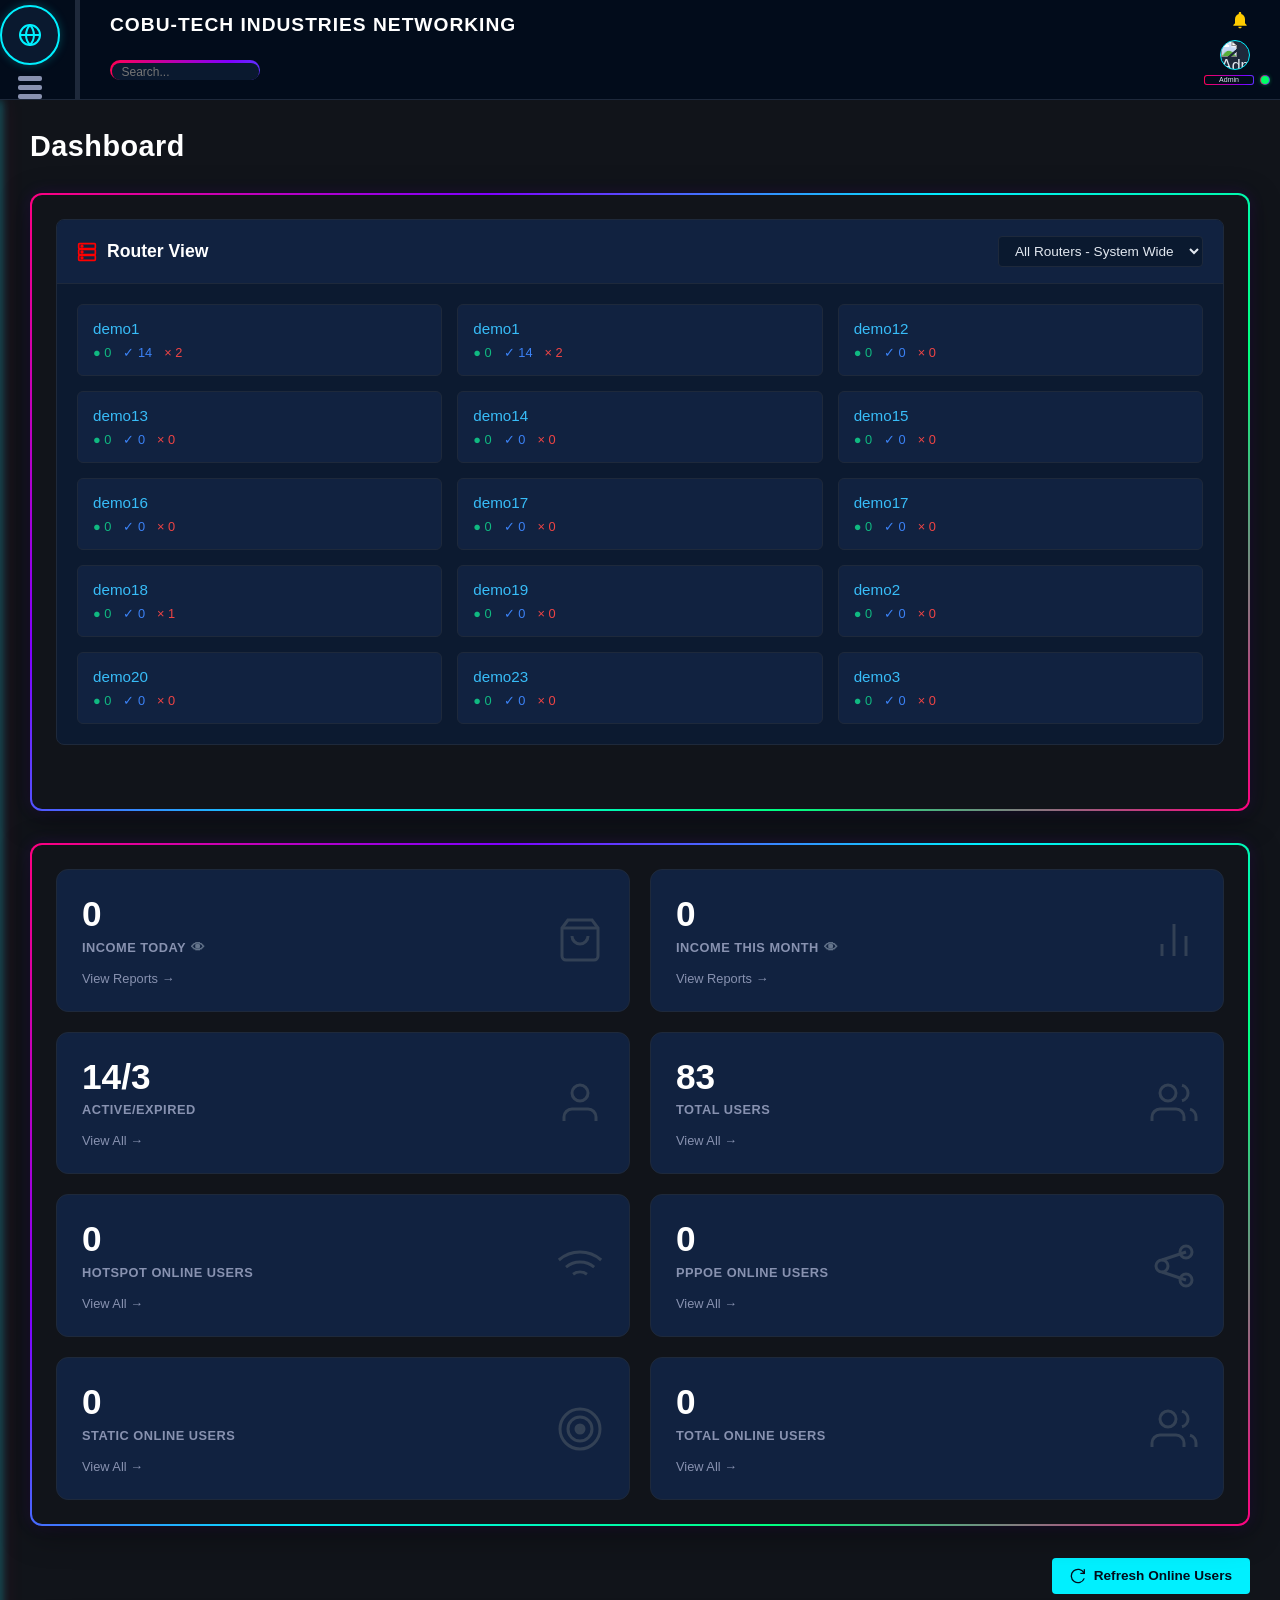
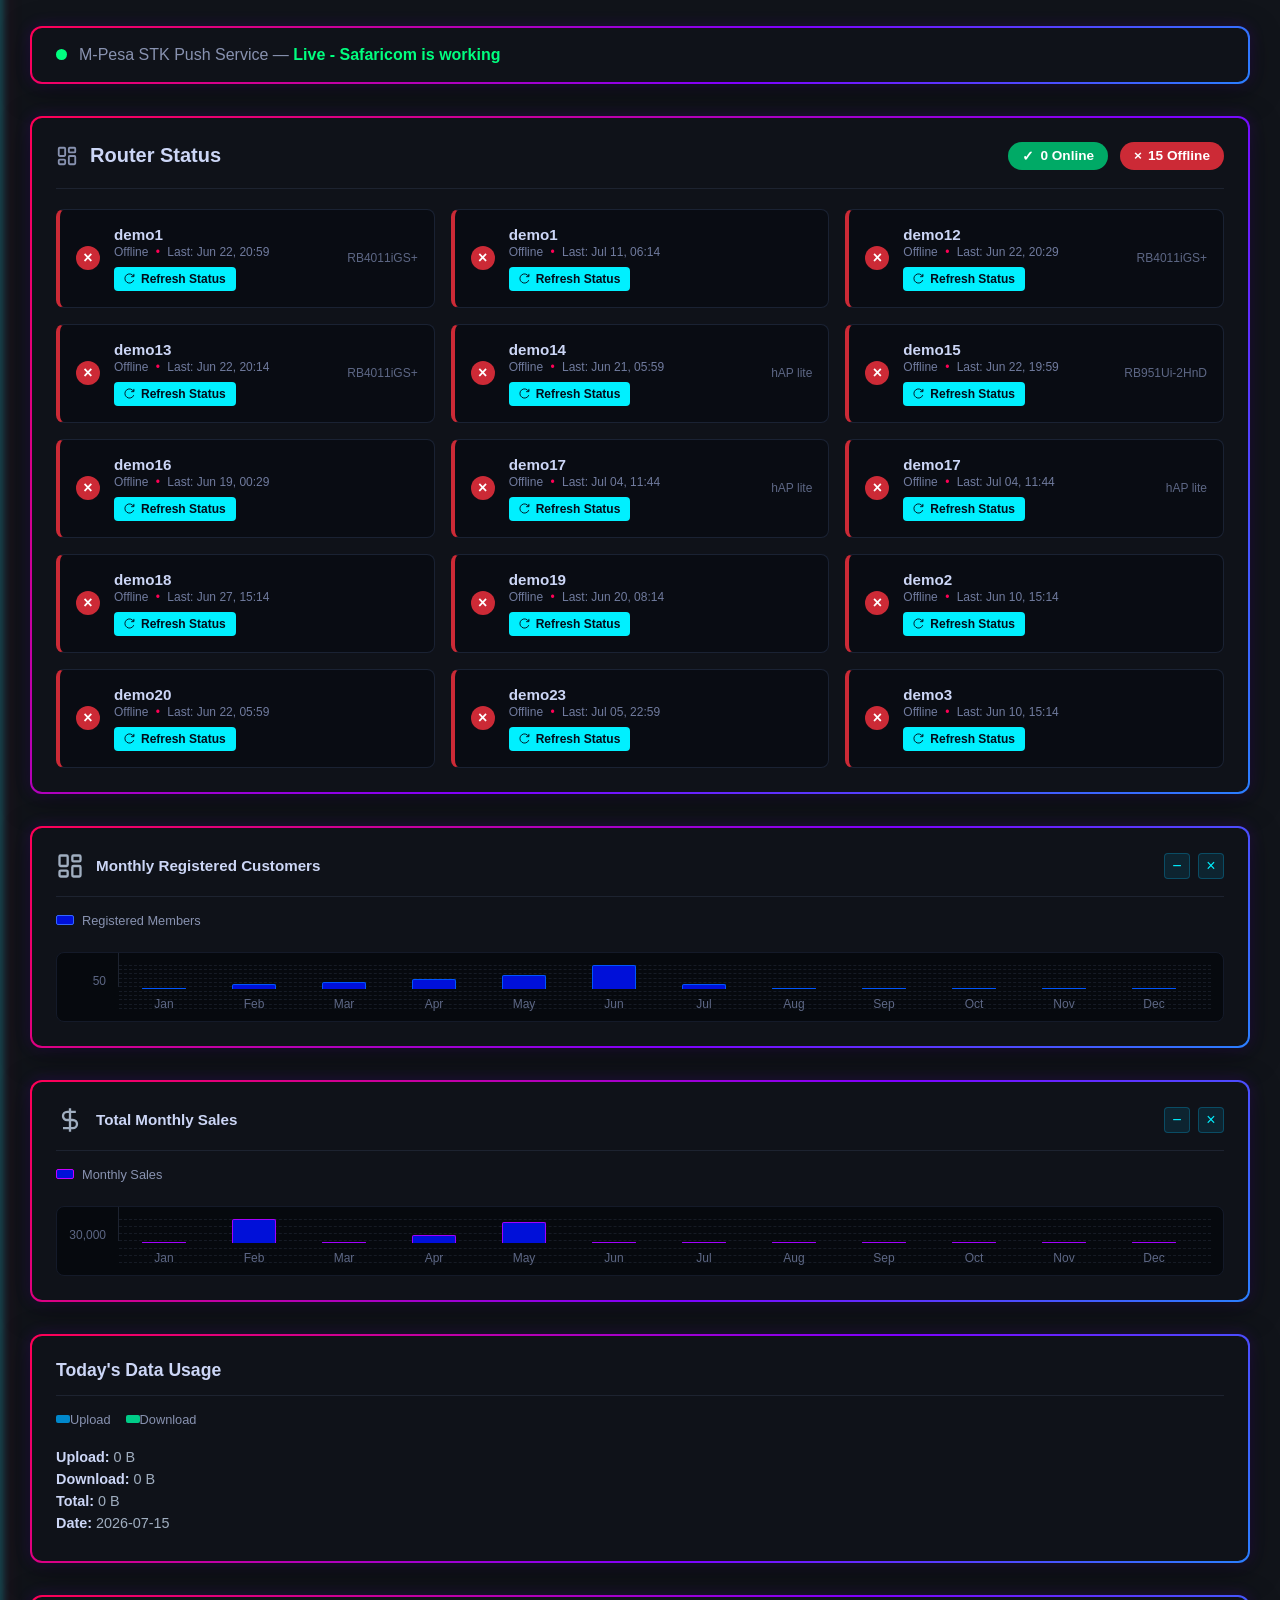
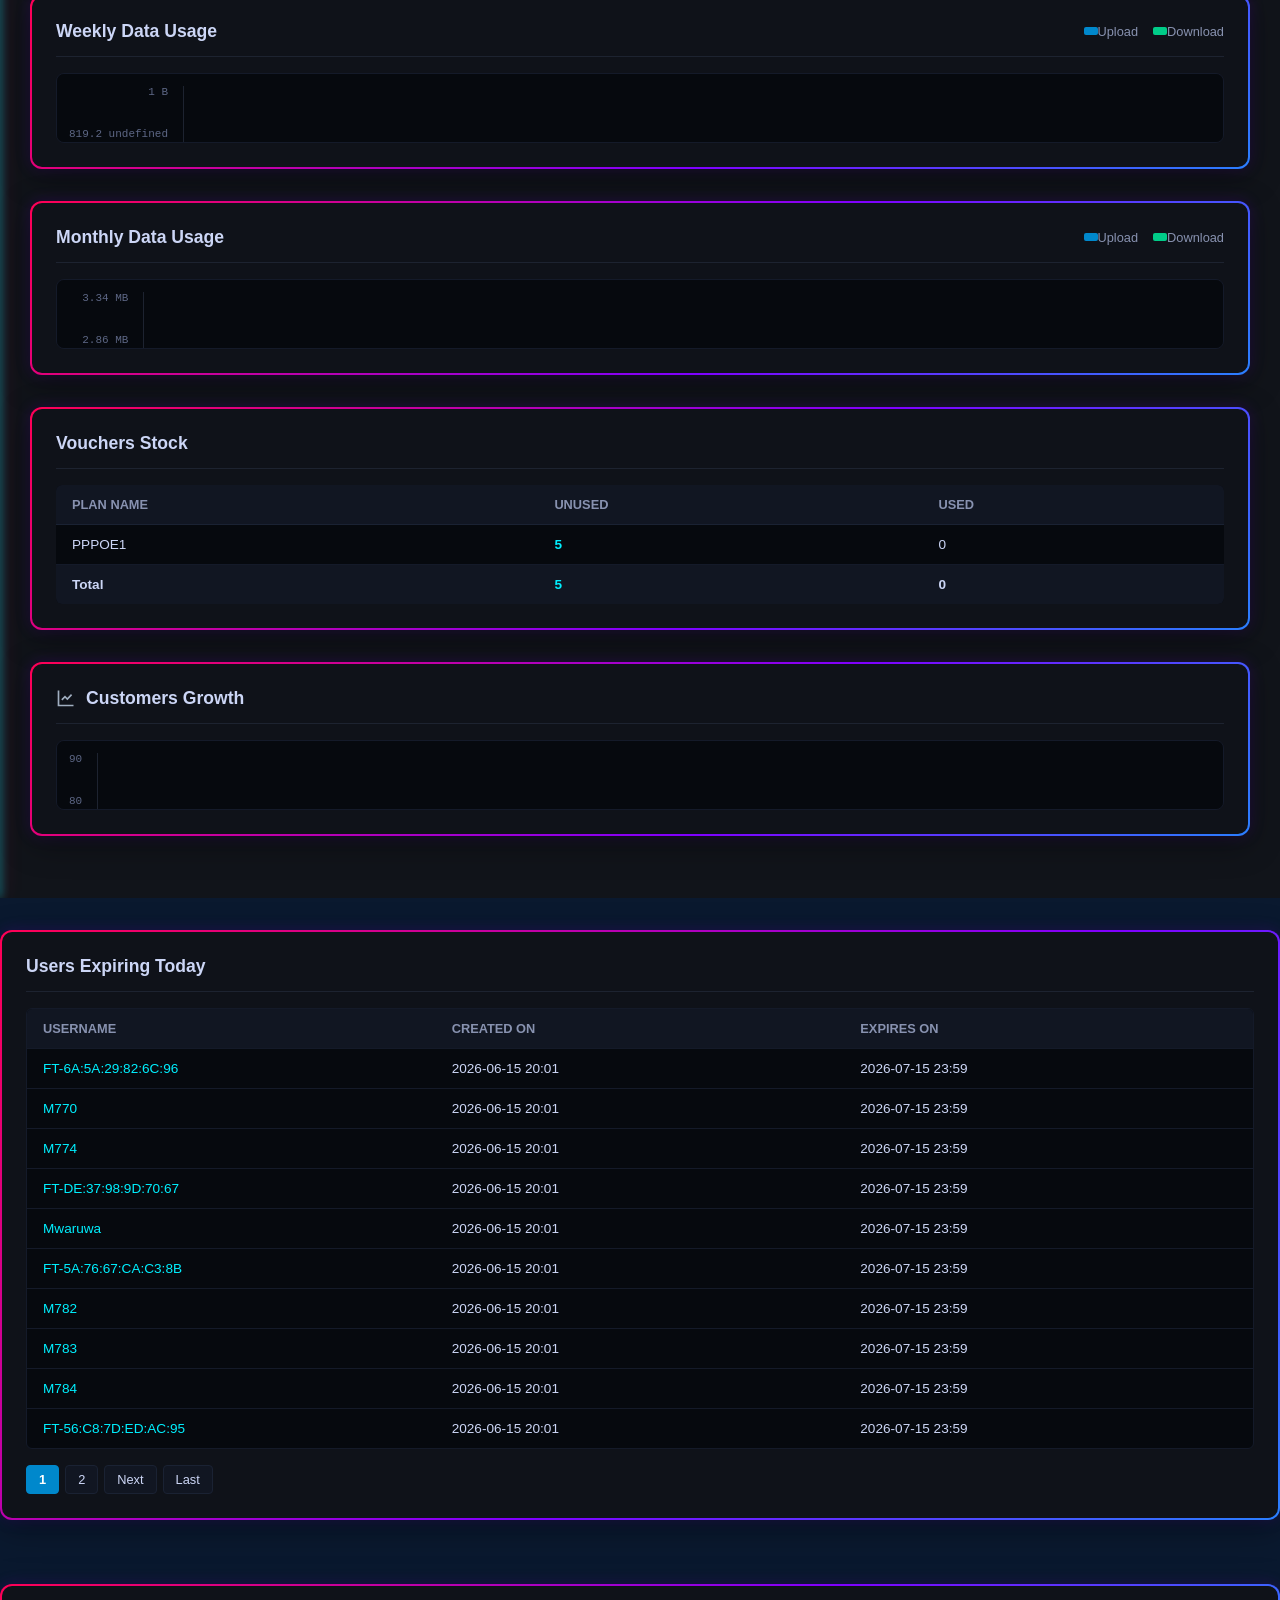
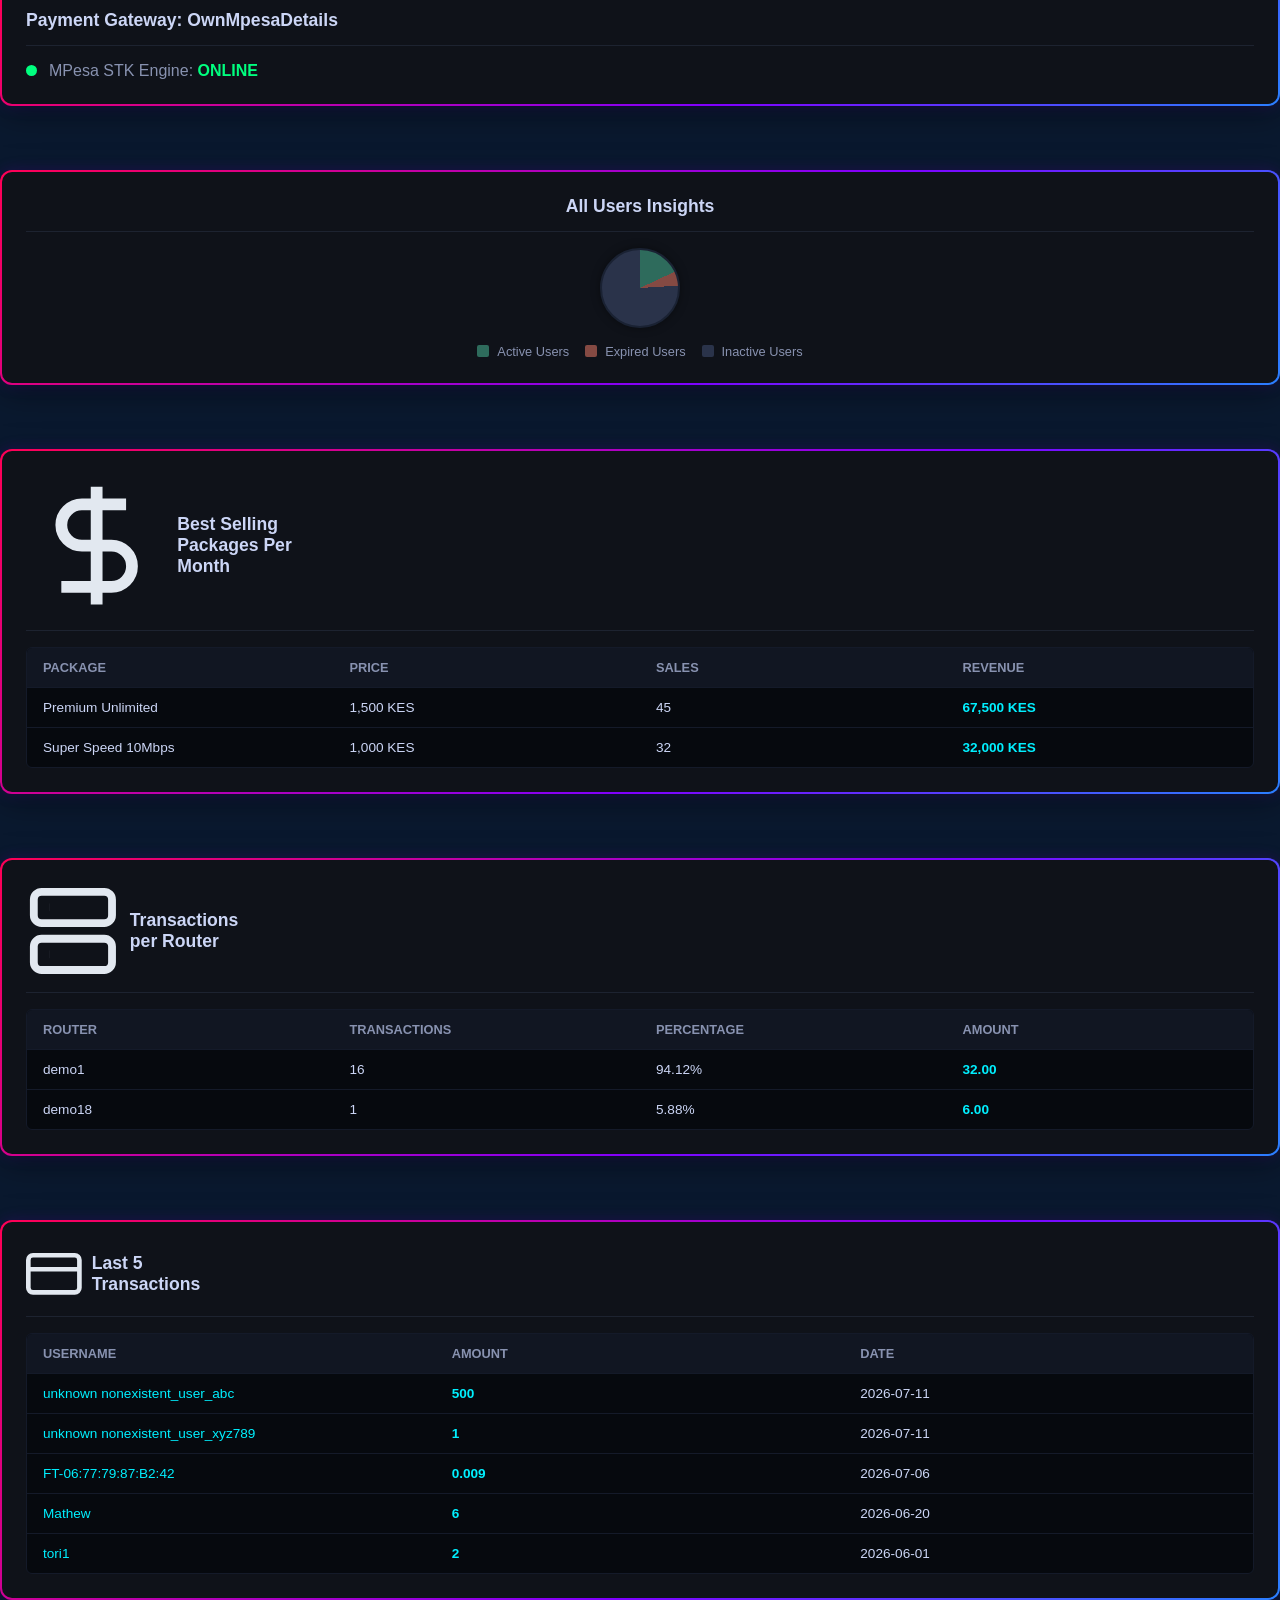
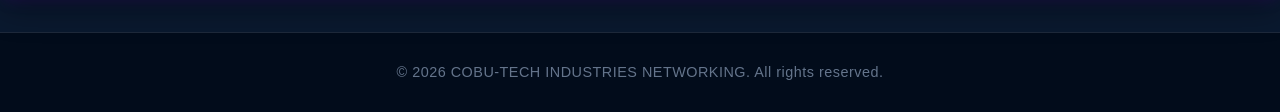
==== administration.html @ 414448fc "Add files via upload" ====
<!DOCTYPE html>
<html lang="en">
<head>
    <meta charset="UTF-8">
    <meta name="viewport" content="width=device-width, initial-scale=1.0">
    <title>Administration</title>
    <link class="style-ref" rel="stylesheet" href="administration.css">
</head>
<body>

    <!-- Header Frame Section (Fixed 100px Height Matrix) -->
    <header class="admin-header">
        <div class="header-left">
            <div class="logo-circle">
                <svg class="web-logo" xmlns="http://www.w3.org/2000/svg" viewBox="0 0 24 24" fill="none" stroke="currentColor" stroke-width="2" stroke-linecap="round" stroke-linejoin="round">
                    <circle cx="12" cy="12" r="10"></circle>
                    <line x1="2" y1="12" x2="22" y2="12"></line>
                    <path d="M12 2a15.3 15.3 0 0 1 4 10 15.3 15.3 0 0 1-4 10 15.3 15.3 0 0 1-4-10 15.3 15.3 0 0 1 4-10z"></path>
                </svg>
            </div>
            <button class="nav-toggle" id="navToggleBtn" aria-label="Toggle Navigation">
                <span class="bar"></span>
                <span class="bar"></span>
                <span class="bar"></span>
            </button>
        </div>

        <div class="vertical-divider"></div>

        <div class="header-main">
            <h1 class="brand-title">COBU-TECH INDUSTRIES NETWORKING</h1>
            <div class="search-container">
                <input type="text" class="search-input" placeholder="Search...">
            </div>
        </div>

        <div class="header-right">
            <svg class="notification-bell" xmlns="http://www.w3.org/2000/svg" viewBox="0 0 24 24" fill="currentColor">
                <path d="M12 22c1.1 0 2-.9 2-2h-4c0 1.1.89 2 2 2zm6-6v-5c0-3.07-1.63-5.64-4.5-6.32V4c0-.83-.67-1.5-1.5-1.5s-1.5.67-1.5 1.5v.68C7.64 5.36 6 7.92 6 11v5l-2 2v1h16v-1l-2-2z"/>
            </svg>
            <div class="admin-profile-circle">
                <img src="https://images.unsplash.com/photo-1535713875002-d1d0cf377fde?auto=format&fit=crop&w=80&q=80" alt="Admin Profile">
            </div>
            <div class="admin-meta-row">
                <div class="admin-name-glow"><div class="admin-name-box">Admin</div></div>
                <div class="admin-status-glow"><div class="admin-status-dot"></div></div>
            </div>
        </div>
    </header>

    <!-- Structural Body Wrapper -->
    <div class="admin-wrapper">
        <!-- Slide-out Sidebar Panel (30% Width) -->
        <aside class="sidebar-panel" id="sidebarPanel">
            <div class="sidebar-header">
                <button class="close-panel-btn" id="closePanelBtn">&lt;</button>
            </div>
            
            <!-- Sidebar Navigation Menu -->
            <div class="sidebar-nav-container">
                <!-- Menu Search Bar -->
                <div class="sidebar-search-box">
                    <svg class="sidebar-search-icon" xmlns="http://www.w3.org/2000/svg" viewBox="0 0 24 24" fill="none" stroke="currentColor" stroke-width="2" stroke-linecap="round" stroke-linejoin="round">
                        <circle cx="11" cy="11" r="8"></circle>
                        <line x1="21" y1="21" x2="16.65" y2="16.65"></line>
                    </svg>
                    <input type="text" placeholder="Search menu..." class="sidebar-search-input">
                </div>

                <!-- Navigation List -->
                <nav class="sidebar-menu">
                    <a href="#" class="menu-item">
                        <svg class="menu-icon" xmlns="http://www.w3.org/2000/svg" viewBox="0 0 24 24" fill="none" stroke="currentColor" stroke-width="2" stroke-linecap="round" stroke-linejoin="round">
                            <rect x="3" y="3" width="7" height="9"></rect>
                            <rect x="14" y="3" width="7" height="5"></rect>
                            <rect x="14" y="12" width="7" height="9"></rect>
                            <rect x="3" y="16" width="7" height="5"></rect>
                        </svg>
                        <span class="menu-text">Dashboard</span>
                    </a>

                    <a href="#" class="menu-item">
                        <svg class="menu-icon" xmlns="http://www.w3.org/2000/svg" viewBox="0 0 24 24" fill="none" stroke="currentColor" stroke-width="2" stroke-linecap="round" stroke-linejoin="round">
                            <polygon points="12 2 15.09 8.26 22 9.27 17 14.14 18.18 21.02 12 17.77 5.82 21.02 7 14.14 2 9.27 8.91 8.26 12 2"></polygon>
                        </svg>
                        <span class="menu-text">Favorites</span>
                        <span class="menu-arrow">&lt;</span>
                    </a>
                    <!-- Admins (New Section) -->
                    <a href="#" class="menu-item">
                        <svg class="menu-icon" xmlns="http://www.w3.org/2000/svg" viewBox="0 0 24 24" fill="none" stroke="currentColor" stroke-width="2" stroke-linecap="round" stroke-linejoin="round">
                            <path d="M16 21v-2a4 4 0 0 0-4-4H5a4 4 0 0 0-4 4v2"></path>
                            <circle cx="8.5" cy="7" r="4"></circle>
                            <polyline points="17 11 19 13 23 9"></polyline>
                        </svg>
                        <span class="menu-text">Admins</span>
                        <span class="menu-arrow">&lt;</span>
                    </a>

                    <!-- Customers -->
                    <a href="#" class="menu-item">
                        <svg class="menu-icon" xmlns="http://www.w3.org/2000/svg" viewBox="0 0 24 24" fill="none" stroke="currentColor" stroke-width="2" stroke-linecap="round" stroke-linejoin="round">
                            <path d="M17 21v-2a4 4 0 0 0-4-4H5a4 4 0 0 0-4 4v2"></path>
                            <circle cx="9" cy="7" r="4"></circle>
                            <path d="M23 21v-2a4 4 0 0 0-3-3.87"></path>
                            <path d="M16 3.13a4 4 0 0 1 0 7.75"></path>
                        </svg>
                        <span class="menu-text">Customers</span>
                        <span class="menu-arrow">&lt;</span>
                    </a>

                    <!-- Activation -->
                    <a href="#" class="menu-item">
                        <svg class="menu-icon" xmlns="http://www.w3.org/2000/svg" viewBox="0 0 24 24" fill="none" stroke="currentColor" stroke-width="2" stroke-linecap="round" stroke-linejoin="round">
                            <polygon points="13 2 3 14 12 14 11 22 21 10 12 10 13 2"></polygon>
                        </svg>
                        <span class="menu-text">Activation</span>
                        <span class="menu-arrow">&lt;</span>
                    </a>

                    <a href="#" class="menu-item">
                        <svg class="menu-icon" xmlns="http://www.w3.org/2000/svg" viewBox="0 0 24 24" fill="none" stroke="currentColor" stroke-width="2" stroke-linecap="round" stroke-linejoin="round">
                            <line x1="18" y1="20" x2="18" y2="10"></line>
                            <line x1="12" y1="20" x2="12" y2="4"></line>
                            <line x1="6" y1="20" x2="6" y2="14"></line>
                        </svg>
                        <span class="menu-text">Data Usage</span>
                        <span class="menu-arrow">&lt;</span>
                    </a>

                    <a href="#" class="menu-item">
                        <svg class="menu-icon" xmlns="http://www.w3.org/2000/svg" viewBox="0 0 24 24" fill="none" stroke="currentColor" stroke-width="2" stroke-linecap="round" stroke-linejoin="round">
                            <rect x="2" y="4" width="20" height="16" rx="2"></rect>
                            <line x1="6" y1="12" x2="18" y2="12"></line>
                        </svg>
                        <span class="menu-text">Hotspot Vouchers</span>
                        <span class="menu-arrow">&lt;</span>
                    </a>

                    <a href="#" class="menu-item">
                        <svg class="menu-icon" xmlns="http://www.w3.org/2000/svg" viewBox="0 0 24 24" fill="none" stroke="currentColor" stroke-width="2" stroke-linecap="round" stroke-linejoin="round">
                            <path d="M10 13a5 5 0 0 0 7.54.54l3-3a5 5 0 0 0-7.07-7.07l-1.72 1.71"></path>
                            <path d="M14 11a5 5 0 0 0-7.54-.54l-3 3a5 5 0 0 0 7.07 7.07l1.71-1.71"></path>
                        </svg>
                        <span class="menu-text">Hotspot Binding</span>
                        <span class="badge-new">New</span>
                        <span class="menu-arrow">&lt;</span>
                    </a>

                    <a href="#" class="menu-item">
                        <svg class="menu-icon" xmlns="http://www.w3.org/2000/svg" viewBox="0 0 24 24" fill="none" stroke="currentColor" stroke-width="2" stroke-linecap="round" stroke-linejoin="round">
                            <polygon points="12 2 2 7 12 12 22 7 12 2"></polygon>
                            <polyline points="2 17 12 22 22 17"></polyline>
                            <polyline points="2 12 12 17 22 12"></polyline>
                        </svg>
                        <span class="menu-text">Packages/Plans</span>
                        <span class="menu-arrow">&lt;</span>
                    </a>

                    <a href="#" class="menu-item">
                        <svg class="menu-icon" xmlns="http://www.w3.org/2000/svg" viewBox="0 0 24 24" fill="none" stroke="currentColor" stroke-width="2" stroke-linecap="round" stroke-linejoin="round">
                            <rect x="1" y="4" width="22" height="16" rx="2" ry="2"></rect>
                            <line x1="1" y1="10" x2="23" y2="10"></line>
                        </svg>
                        <span class="menu-text">Transactions</span>
                        <span class="menu-arrow">&lt;</span>
                    </a>

                    <a href="#" class="menu-item">
                        <svg class="menu-icon" xmlns="http://www.w3.org/2000/svg" viewBox="0 0 24 24" fill="none" stroke="currentColor" stroke-width="2" stroke-linecap="round" stroke-linejoin="round">
                            <path d="M21 15a2 2 0 0 1-2 2H7l-4 4V5a2 2 0 0 1 2-2h14a2 2 0 0 1 2 2z"></path>
                        </svg>
                        <span class="menu-text">Support Ticket</span>
                        <span class="menu-arrow">&lt;</span>
                    </a>

                    <a href="#" class="menu-item">
                        <svg class="menu-icon" xmlns="http://www.w3.org/2000/svg" viewBox="0 0 24 24" fill="none" stroke="currentColor" stroke-width="2" stroke-linecap="round" stroke-linejoin="round">
                            <path d="M18 8A6 6 0 0 0 6 8c0 7-3 9-3 9h18s-3-2-3-9"></path>
                            <path d="M13.73 21a2 2 0 0 1-3.46 0"></path>
                        </svg>
                        <span class="menu-text">Notifications</span>
                        <span class="menu-arrow">&lt;</span>
                    </a>

                    <a href="#" class="menu-item">
                        <svg class="menu-icon" xmlns="http://www.w3.org/2000/svg" viewBox="0 0 24 24" fill="none" stroke="currentColor" stroke-width="2" stroke-linecap="round" stroke-linejoin="round">
                            <circle cx="12" cy="12" r="10"></circle>
                            <line x1="2" y1="12" x2="22" y2="12"></line>
                            <path d="M12 2a15.3 15.3 0 0 1 4 10 15.3 15.3 0 0 1-4 10 15.3 15.3 0 0 1-4-10 15.3 15.3 0 0 1 4-10z"></path>
                        </svg>
                        <span class="menu-text">Network</span>
                        <span class="menu-arrow">&lt;</span>
                    </a>

                    <a href="#" class="menu-item">
                        <svg class="menu-icon" xmlns="http://www.w3.org/2000/svg" viewBox="0 0 24 24" fill="none" stroke="currentColor" stroke-width="2" stroke-linecap="round" stroke-linejoin="round">
                            <rect x="3" y="3" width="18" height="18" rx="2" ry="2"></rect>
                            <polyline points="9 11 12 14 22 4"></polyline>
                        </svg>
                        <span class="menu-text">Bulk Actions</span>
                        <span class="menu-arrow">&lt;</span>
                    </a>

                    <a href="#" class="menu-item">
                        <svg class="menu-icon" xmlns="http://www.w3.org/2000/svg" viewBox="0 0 24 24" fill="none" stroke="currentColor" stroke-width="2" stroke-linecap="round" stroke-linejoin="round">
                            <path d="M14 2H6a2 2 0 0 0-2 2v16a2 2 0 0 0 2 2h12a2 2 0 0 0 2-2V8z"></path>
                            <polyline points="14 2 14 8 20 8"></polyline>
                            <line x1="16" y1="13" x2="8" y2="13"></line>
                            <line x1="16" y1="17" x2="8" y2="17"></line>
                            <polyline points="10 9 9 9 8 9"></polyline>
                        </svg>
                        <span class="menu-text">Static Pages</span>
                        <span class="menu-arrow">&lt;</span>
                    </a>

                    <a href="#" class="menu-item">
                        <svg class="menu-icon" xmlns="http://www.w3.org/2000/svg" viewBox="0 0 24 24" fill="none" stroke="currentColor" stroke-width="2" stroke-linecap="round" stroke-linejoin="round">
                            <rect x="2" y="2" width="20" height="8" rx="2" ry="2"></rect>
                            <rect x="2" y="14" width="20" height="8" rx="2" ry="2"></rect>
                            <line x1="6" y1="6" x2="6.01" y2="6"></line>
                            <line x1="6" y1="18" x2="6.01" y2="18"></line>
                        </svg>
                        <span class="menu-text">TR069 ACS</span>
                        <span class="menu-arrow">&lt;</span>
                    </a>

                    <a href="#" class="menu-item">
                        <svg class="menu-icon" xmlns="http://www.w3.org/2000/svg" viewBox="0 0 24 24" fill="none" stroke="currentColor" stroke-width="2" stroke-linecap="round" stroke-linejoin="round">
                            <path d="M5 12.55a11 11 0 0 1 14.08 0"></path>
                            <path d="M1.42 9a16 16 0 0 1 21.16 0"></path>
                            <path d="M8.53 16.11a6 6 0 0 1 6.95 0"></path>
                            <circle cx="12" cy="20" r="1"></circle>
                        </svg>
                        <span class="menu-text">Access Points</span>
                        <span class="menu-arrow">&lt;</span>
                    </a>

                    <a href="#" class="menu-item">
                        <svg class="menu-icon" xmlns="http://www.w3.org/2000/svg" viewBox="0 0 24 24" fill="none" stroke="currentColor" stroke-width="2" stroke-linecap="round" stroke-linejoin="round">
                            <rect x="2" y="5" width="20" height="14" rx="2" ry="2"></rect>
                            <line x1="2" y1="10" x2="22" y2="10"></line>
                        </svg>
                        <span class="menu-text">Access PPPoE Routers</span>
                        <span class="menu-arrow">&lt;</span>
                    </a>

                    <a href="#" class="menu-item">
                        <svg class="menu-icon" xmlns="http://www.w3.org/2000/svg" viewBox="0 0 24 24" fill="none" stroke="currentColor" stroke-width="2" stroke-linecap="round" stroke-linejoin="round">
                            <circle cx="12" cy="12" r="2"></circle>
                            <path d="M16.24 7.76a6 6 0 0 1 0 8.49m-8.48-.01a6 6 0 0 1 0-8.49m11.31-2.82a10 10 0 0 1 0 14.14m-14.14 0a10 10 0 0 1 0-14.14"></path>
                        </svg>
                        <span class="menu-text">Access Hotspot APs</span>
                        <span class="menu-arrow">&lt;</span>
                    </a>

                    <a href="#" class="menu-item">
                        <svg class="menu-icon" xmlns="http://www.w3.org/2000/svg" viewBox="0 0 24 24" fill="none" stroke="currentColor" stroke-width="2" stroke-linecap="round" stroke-linejoin="round">
                            <circle cx="12" cy="12" r="3"></circle>
                            <path d="M19.4 15a1.65 1.65 0 0 0 .33 1.82l.06.06a2 2 0 1 1-2.83 2.83l-.06-.06a1.65 1.65 0 0 0-1.82-.33 1.65 1.65 0 0 0-1 1.51V21a2 2 0 0 1-4 0v-.09A1.65 1.65 0 0 0 9 19.4a1.65 1.65 0 0 0-1.82.33l-.06.06a2 2 0 1 1-2.83-2.83l.06-.06a1.65 1.65 0 0 0 .33-1.82 1.65 1.65 0 0 0-1.51-1H3a2 2 0 0 1 0-4h.09A1.65 1.65 0 0 0 4.6 9a1.65 1.65 0 0 0-.33-1.82l-.06-.06a2 2 0 1 1 2.83-2.83l.06.06a1.65 1.65 0 0 0 1.82.33H9a1.65 1.65 0 0 0 1-1.51V3a2 2 0 0 1 4 0v.09a1.65 1.65 0 0 0 1 1.51 1.65 1.65 0 0 0 1.82-.33l.06-.06a2 2 0 1 1 2.83 2.83l-.06.06a1.65 1.65 0 0 0-.33 1.82V9a1.65 1.65 0 0 0 1.51 1H21a2 2 0 0 1 0 4h-.09a1.65 1.65 0 0 0-1.51 1z"></path>
                        </svg>
                        <span class="menu-text">Settings</span>
                        <span class="menu-arrow">&lt;</span>
                    </a>

                    <a href="#" class="menu-item">
                        <svg class="menu-icon" xmlns="http://www.w3.org/2000/svg" viewBox="0 0 24 24" fill="none" stroke="currentColor" stroke-width="2" stroke-linecap="round" stroke-linejoin="round">
                            <line x1="4" y1="21" x2="4" y2="14"></line>
                            <line x1="4" y1="10" x2="4" y2="3"></line>
                            <line x1="12" y1="21" x2="12" y2="12"></line>
                            <line x1="12" y1="8" x2="12" y2="3"></line>
                            <line x1="20" y1="21" x2="20" y2="16"></line>
                            <line x1="20" y1="12" x2="20" y2="3"></line>
                            <line x1="1" y1="14" x2="7" y2="14"></line>
                            <line x1="9" y1="8" x2="15" y2="8"></line>
                            <line x1="17" y1="16" x2="23" y2="16"></line>
                        </svg>
                        <span class="menu-text">PPPoE Settings</span>
                        <span class="menu-arrow">&lt;</span>
                    </a>

                    <a href="#" class="menu-item">
                        <svg class="menu-icon" xmlns="http://www.w3.org/2000/svg" viewBox="0 0 24 24" fill="none" stroke="currentColor" stroke-width="2" stroke-linecap="round" stroke-linejoin="round">
                            <path d="M12.22 2h-.44a2 2 0 0 0-2 2v.18a2 2 0 0 1-1 1.73l-.43.25a2 2 0 0 1-2 0l-.15-.08a2 2 0 0 0-2.73.73l-.22.38a2 2 0 0 0 .73 2.73l.15.1a2 2 0 0 1 1 1.72v.51a2 2 0 0 1-1 1.74l-.15.09a2 2 0 0 0-.73 2.73l.22.38a2 2 0 0 0 2.73.73l.15-.08a2 2 0 0 1 2 0l.43.25a2 2 0 0 1 1 1.73V20a2 2 0 0 0 2 2h.44a2 2 0 0 0 2-2v-.18a2 2 0 0 1 1-1.73l.43-.25a2 2 0 0 1 2 0l.15.08a2 2 0 0 0 2.73-.73l.22-.39a2 2 0 0 0-.73-2.73l-.15-.08a2 2 0 0 1-1-1.74v-.5a2 2 0 0 1 1-1.74l.15-.1a2 2 0 0 0 .73-2.73l-.22-.38a2 2 0 0 0-2.73-.73l-.15.08a2 2 0 0 1-2 0l-.43-.25a2 2 0 1 1-1-1.73V4a2 2 0 0 0-2-2z"></path>
                            <circle cx="12" cy="12" r="3"></circle>
                        </svg>
                        <span class="menu-text">Hotspot Settings</span>
                        <span class="menu-arrow">&lt;</span>
                    </a>

                    <a href="#" class="menu-item">
                        <svg class="menu-icon" xmlns="http://www.w3.org/2000/svg" viewBox="0 0 24 24" fill="none" stroke="currentColor" stroke-width="2" stroke-linecap="round" stroke-linejoin="round">
                            <path d="M12 20h9"></path>
                            <path d="M16.5 3.5a2.121 2.121 0 0 1 3 3L7 19l-4 1 1-4L16.5 3.5z"></path>
                        </svg>
                        <span class="menu-text">Page Builder</span>
                        <span class="menu-arrow">&lt;</span>
                    </a>

                    <a href="#" class="menu-item">
                        <svg class="menu-icon" xmlns="http://www.w3.org/2000/svg" viewBox="0 0 24 24" fill="none" stroke="currentColor" stroke-width="2" stroke-linecap="round" stroke-linejoin="round">
                            <circle cx="12" cy="12" r="8"></circle>
                            <path d="M12 2v20"></path>
                            <path d="M17 5H9.5a3.5 3.5 0 0 0 0 7h5a3.5 3.5 0 0 1 0 7H6"></path>
                        </svg>
                        <span class="menu-text">Loyalty Points</span>
                        <span class="menu-arrow">&lt;</span>
                    </a>

                    <a href="#" class="menu-item">
                        <svg class="menu-icon" xmlns="http://www.w3.org/2000/svg" viewBox="0 0 24 24" fill="none" stroke="currentColor" stroke-width="2" stroke-linecap="round" stroke-linejoin="round">
                            <polygon points="12 2 2 7 12 12 22 7 12 2"></polygon>
                            <polyline points="2 17 12 22 22 17"></polyline>
                            <polyline points="2 12 12 17 22 12"></polyline>
                        </svg>
                        <span class="menu-text">Extras</span>
                        <span class="menu-arrow">&lt;</span>
                    </a>

                    <a href="#" class="menu-item">
                        <svg class="menu-icon" xmlns="http://www.w3.org/2000/svg" viewBox="0 0 24 24" fill="none" stroke="currentColor" stroke-width="2" stroke-linecap="round" stroke-linejoin="round">
                            <rect x="2" y="3" width="20" height="14" rx="2" ry="2"></rect>
                            <line x1="2" y1="20" x2="22" y2="20"></line>
                            <line x1="12" y1="17" x2="12" y2="20"></line>
                        </svg>
                        <span class="menu-text">Inventory & Expenses</span>
                        <span class="menu-arrow">&lt;</span>
                    </a>

                    <a href="#" class="menu-item">
                        <svg class="menu-icon" xmlns="http://www.w3.org/2000/svg" viewBox="0 0 24 24" fill="none" stroke="currentColor" stroke-width="2" stroke-linecap="round" stroke-linejoin="round">
                            <path d="M12 22v-5"></path>
                            <path d="M17 12v5"></path>
                            <path d="M7 12v5"></path>
                            <path d="M2 17v5"></path>
                            <path d="M22 17v5"></path>
                            <path d="M12 2a10 10 0 0 1 10 10c0 5.52-4.48 10-10 10S2 17.52 2 12 6.48 2 12 2z"></path>
                        </svg>
                        <span class="menu-text">Uisp</span>
                        <span class="menu-arrow">&lt;</span>
                    </a>

                    <a href="#" class="menu-item">
                        <svg class="menu-icon" xmlns="http://www.w3.org/2000/svg" viewBox="0 0 24 24" fill="none" stroke="currentColor" stroke-width="2" stroke-linecap="round" stroke-linejoin="round">
                            <path d="M14 2H6a2 2 0 0 0-2 2v16a2 2 0 0 0 2 2h12a2 2 0 0 0 2-2V8z"></path>
                            <polyline points="14 2 14 8 20 8"></polyline>
                            <line x1="16" y1="13" x2="8" y2="13"></line>
                            <line x1="16" y1="17" x2="8" y2="17"></line>
                            <polyline points="10 9 9 9 8 9"></polyline>
                        </svg>
                        <span class="menu-text">Logs</span>
                        <span class="menu-arrow">&lt;</span>
                    </a>

                    <a href="#" class="menu-item">
                        <svg class="menu-icon" xmlns="http://www.w3.org/2000/svg" viewBox="0 0 24 24" fill="none" stroke="currentColor" stroke-width="2" stroke-linecap="round" stroke-linejoin="round">
                            <path d="M23 18a2 2 0 0 1-2 2H3a2 2 0 0 1-2-2V6a2 2 0 0 1 2-2h18a2 2 0 0 1 2 2v12zm-3-9l-8 5-8-5"></path>
                        </svg>
                        <span class="menu-text">Escalate</span>
                    </a>

                    <a href="#" class="menu-item">
                        <svg class="menu-icon" xmlns="http://www.w3.org/2000/svg" viewBox="0 0 24 24" fill="none" stroke="currentColor" stroke-width="2" stroke-linecap="round" stroke-linejoin="round">
                            <path d="M21 11.5a8.38 8.38 0 0 1-.9 3.8 8.5 8.5 0 0 1-7.6 4.7 8.38 8.38 0 0 1-3.8-.9L3 21l1.9-5.7a8.38 8.38 0 0 1-.9-3.8 8.5 8.5 0 0 1 4.7-7.6 8.38 8.38 0 0 1 3.8-.9h.5a8.48 8.48 0 0 1 8 8v.5z"></path>
                        </svg>
                        <span class="menu-text">Social Spot/Support</span>
                    </a>

                    <a href="#" class="menu-item">
                        <svg class="menu-icon" xmlns="http://www.w3.org/2000/svg" viewBox="0 0 24 24" fill="none" stroke="currentColor" stroke-width="2" stroke-linecap="round" stroke-linejoin="round">
                            <path d="M14.7 6.3a1 1 0 0 0 0 1.4l1.6 1.6a1 1 0 0 0 1.4 0l3.77-3.77a6 6 0 0 1-7.94 7.94l-6.91 6.91a2.12 2.12 0 0 1-3-3l6.91-6.91a6 6 0 0 1 7.94-7.94l-3.76 3.76z"></path>
                        </svg>
                        <span class="menu-text">Fix Hotspot</span>
                        <span class="menu-arrow">&lt;</span>
                    </a>

                    <a href="#" class="menu-item">
                        <svg class="menu-icon" xmlns="http://www.w3.org/2000/svg" viewBox="0 0 24 24" fill="none" stroke="currentColor" stroke-width="2" stroke-linecap="round" stroke-linejoin="round">
                            <path d="M12 22s8-4 8-10V5l-8-3-8 3v7c0 6 8 10 8 10z"></path>
                        </svg>
                        <span class="menu-text">Fix PPPoE</span>
                        <span class="menu-arrow">&lt;</span>
                    </a>

                    <a href="#" class="menu-item">
                        <svg class="menu-icon" xmlns="http://www.w3.org/2000/svg" viewBox="0 0 24 24" fill="none" stroke="currentColor" stroke-width="2" stroke-linecap="round" stroke-linejoin="round">
                            <polyline points="3 6 5 6 21 6"></polyline>
                            <path d="M19 6v14a2 2 0 0 1-2 2H7a2 2 0 0 1-2-2V6m3 0V4a2 2 0 0 1 2-2h4a2 2 0 0 1 2 2v2"></path>
                            <line x1="10" y1="11" x2="10" y2="17"></line>
                            <line x1="14" y1="11" x2="14" y2="17"></line>
                        </svg>
                        <span class="menu-text">Recycle Bin</span>
                        <span class="menu-arrow">&lt;</span>
                    </a>
                </nav>
            </div>
        </aside>

        <!-- Main Content Area -->
        <main class="main-content" id="mainContent">
            <div class="dashboard-container">
                <h1 class="dashboard-title">Dashboard</h1>

                <!-- SECTION 1 ENCLOSURE: Router View -->
                <div class="rainbow-enclosure">
                    <div class="router-section">
                        <div class="router-header">
                            <div class="router-header-left">
                                <svg class="router-header-icon" viewBox="0 0 24 24" fill="none" stroke="currentColor" stroke-width="2">
                                    <rect x="2" y="2" width="20" height="6" rx="1"></rect>
                                    <rect x="2" y="9" width="20" height="6" rx="1"></rect>
                                    <rect x="2" y="16" width="20" height="6" rx="1"></rect>
                                    <circle cx="6" cy="5" r="1" fill="currentColor"></circle>
                                    <circle cx="6" cy="12" r="1" fill="currentColor"></circle>
                                    <circle cx="6" cy="19" r="1" fill="currentColor"></circle>
                                </svg>
                                <span>Router View</span>
                            </div>
                            <div class="router-header-right">
                                <select class="router-select">
                                    <option>All Routers - System Wide</option>
                                </select>
                            </div>
                        </div>
                        
                        <div class="router-grid">
                            <div class="router-card">
                                <div class="router-name">demo1</div>
                                <div class="router-stats">
                                    <span class="stat-dot-green">● 0</span>
                                    <span class="stat-check">✓ 14</span>
                                    <span class="stat-cross">× 2</span>
                                </div>
                            </div>
                            <div class="router-card">
                                <div class="router-name">demo1</div>
                                <div class="router-stats">
                                    <span class="stat-dot-green">● 0</span>
                                    <span class="stat-check">✓ 14</span>
                                    <span class="stat-cross">× 2</span>
                                </div>
                            </div>
                            <div class="router-card">
                                <div class="router-name">demo12</div>
                                <div class="router-stats">
                                    <span class="stat-dot-green">● 0</span>
                                    <span class="stat-check">✓ 0</span>
                                    <span class="stat-cross">× 0</span>
                                </div>
                            </div>
                            <div class="router-card">
                                <div class="router-name">demo13</div>
                                <div class="router-stats">
                                    <span class="stat-dot-green">● 0</span>
                                    <span class="stat-check">✓ 0</span>
                                    <span class="stat-cross">× 0</span>
                                </div>
                            </div>
                            <div class="router-card">
                                <div class="router-name">demo14</div>
                                <div class="router-stats">
                                    <span class="stat-dot-green">● 0</span>
                                    <span class="stat-check">✓ 0</span>
                                    <span class="stat-cross">× 0</span>
                                </div>
                            </div>
                            <div class="router-card">
                                <div class="router-name">demo15</div>
                                <div class="router-stats">
                                    <span class="stat-dot-green">● 0</span>
                                    <span class="stat-check">✓ 0</span>
                                    <span class="stat-cross">× 0</span>
                                </div>
                            </div>
                            <div class="router-card">
                                <div class="router-name">demo16</div>
                                <div class="router-stats">
                                    <span class="stat-dot-green">● 0</span>
                                    <span class="stat-check">✓ 0</span>
                                    <span class="stat-cross">× 0</span>
                                </div>
                            </div>
                            <div class="router-card">
                                <div class="router-name">demo17</div>
                                <div class="router-stats">
                                    <span class="stat-dot-green">● 0</span>
                                    <span class="stat-check">✓ 0</span>
                                    <span class="stat-cross">× 0</span>
                                </div>
                            </div>
                            <div class="router-card">
                                <div class="router-name">demo17</div>
                                <div class="router-stats">
                                    <span class="stat-dot-green">● 0</span>
                                    <span class="stat-check">✓ 0</span>
                                    <span class="stat-cross">× 0</span>
                                </div>
                            </div>
                            <div class="router-card">
                                <div class="router-name">demo18</div>
                                <div class="router-stats">
                                    <span class="stat-dot-green">● 0</span>
                                    <span class="stat-check">✓ 0</span>
                                    <span class="stat-cross">× 1</span>
                                </div>
                            </div>
                            <div class="router-card">
                                <div class="router-name">demo19</div>
                                <div class="router-stats">
                                    <span class="stat-dot-green">● 0</span>
                                    <span class="stat-check">✓ 0</span>
                                    <span class="stat-cross">× 0</span>
                                </div>
                            </div>
                            <div class="router-card">
                                <div class="router-name">demo2</div>
                                <div class="router-stats">
                                    <span class="stat-dot-green">● 0</span>
                                    <span class="stat-check">✓ 0</span>
                                    <span class="stat-cross">× 0</span>
                                </div>
                            </div>
                            <div class="router-card">
                                <div class="router-name">demo20</div>
                                <div class="router-stats">
                                    <span class="stat-dot-green">● 0</span>
                                    <span class="stat-check">✓ 0</span>
                                    <span class="stat-cross">× 0</span>
                                </div>
                            </div>
                            <div class="router-card">
                                <div class="router-name">demo23</div>
                                <div class="router-stats">
                                    <span class="stat-dot-green">● 0</span>
                                    <span class="stat-check">✓ 0</span>
                                    <span class="stat-cross">× 0</span>
                                </div>
                            </div>
                            <div class="router-card">
                                <div class="router-name">demo3</div>
                                <div class="router-stats">
                                    <span class="stat-dot-green">● 0</span>
                                    <span class="stat-check">✓ 0</span>
                                    <span class="stat-cross">× 0</span>
                                </div>
                            </div>
                        </div>
                    </div>
                </div>

                <!-- SECTION 2 ENCLOSURE: Stats Card Grid -->
                <div class="rainbow-enclosure">
                    <div class="stats-grid">
                        <!-- Card 1 -->
                        <div class="stat-card">
                            <div class="stat-card-left">
                                <div class="stat-value">0</div>
                                <div class="stat-title">INCOME TODAY <span class="eye-icon">👁</span></div>
                                <a href="#" class="stat-link">View Reports <span class="arrow-icon">→</span></a>
                            </div>
                            <div class="stat-card-right">
                                <svg class="stat-icon" viewBox="0 0 24 24" fill="none" stroke="currentColor" stroke-width="1.5">
                                    <path d="M6 2L3 6v14a2 2 0 0 0 2 2h14a2 2 0 0 0 2-2V6l-3-4H6z"></path>
                                    <line x1="3" y1="6" x2="21" y2="6"></line>
                                    <path d="M16 10a4 4 0 0 1-8 0"></path>
                                </svg>
                            </div>
                        </div>

                        <!-- Card 2 -->
                        <div class="stat-card">
                            <div class="stat-card-left">
                                <div class="stat-value">0</div>
                                <div class="stat-title">INCOME THIS MONTH <span class="eye-icon">👁</span></div>
                                <a href="#" class="stat-link">View Reports <span class="arrow-icon">→</span></a>
                            </div>
                            <div class="stat-card-right">
                                <svg class="stat-icon" viewBox="0 0 24 24" fill="none" stroke="currentColor" stroke-width="1.5">
                                    <line x1="18" y1="20" x2="18" y2="10"></line>
                                    <line x1="12" y1="20" x2="12" y2="4"></line>
                                    <line x1="6" y1="20" x2="6" y2="14"></line>
                                </svg>
                            </div>
                        </div>

                        <!-- Card 3 -->
                        <div class="stat-card">
                            <div class="stat-card-left">
                                <div class="stat-value">14/3</div>
                                <div class="stat-title">ACTIVE/EXPIRED</div>
                                <a href="#" class="stat-link">View All <span class="arrow-icon">→</span></a>
                            </div>
                            <div class="stat-card-right">
                                <svg class="stat-icon" viewBox="0 0 24 24" fill="none" stroke="currentColor" stroke-width="1.5">
                                    <path d="M20 21v-2a4 4 0 0 0-4-4H8a4 4 0 0 0-4 4v2"></path>
                                    <circle cx="12" cy="7" r="4"></circle>
                                </svg>
                            </div>
                        </div>

                        <!-- Card 4 -->
                        <div class="stat-card">
                            <div class="stat-card-left">
                                <div class="stat-value">83</div>
                                <div class="stat-title">TOTAL USERS</div>
                                <a href="#" class="stat-link">View All <span class="arrow-icon">→</span></a>
                            </div>
                            <div class="stat-card-right">
                                <svg class="stat-icon" viewBox="0 0 24 24" fill="none" stroke="currentColor" stroke-width="1.5">
                                    <path d="M17 21v-2a4 4 0 0 0-4-4H5a4 4 0 0 0-4 4v2"></path>
                                    <circle cx="9" cy="7" r="4"></circle>
                                    <path d="M23 21v-2a4 4 0 0 0-3-3.87"></path>
                                    <path d="M16 3.13a4 4 0 0 1 0 7.75"></path>
                                </svg>
                            </div>
                        </div>

                        <!-- Card 5 -->
                        <div class="stat-card">
                            <div class="stat-card-left">
                                <div class="stat-value">0</div>
                                <div class="stat-title">HOTSPOT ONLINE USERS</div>
                                <a href="#" class="stat-link">View All <span class="arrow-icon">→</span></a>
                            </div>
                            <div class="stat-card-right">
                                <svg class="stat-icon" viewBox="0 0 24 24" fill="none" stroke="currentColor" stroke-width="1.5">
                                    <path d="M5 12.55a11 11 0 0 1 14.08 0"></path>
                                    <path d="M1.42 9a16 16 0 0 1 21.16 0"></path>
                                    <path d="M8.53 16.11a6 6 0 0 1 6.95 0"></path>
                                    <line x1="12" y1="20" x2="12.01" y2="20" stroke-width="2"></line>
                                </svg>
                            </div>
                        </div>

                        <!-- Card 6 -->
                        <div class="stat-card">
                            <div class="stat-card-left">
                                <div class="stat-value">0</div>
                                <div class="stat-title">PPPOE ONLINE USERS</div>
                                <a href="#" class="stat-link">View All <span class="arrow-icon">→</span></a>
                            </div>
                            <div class="stat-card-right">
                                <svg class="stat-icon" viewBox="0 0 24 24" fill="none" stroke="currentColor" stroke-width="1.5">
                                    <circle cx="18" cy="5" r="3"></circle>
                                    <circle cx="6" cy="12" r="3"></circle>
                                    <circle cx="18" cy="19" r="3"></circle>
                                    <path d="M6 15l12 4"></path>
                                    <path d="M6 9l12-4"></path>
                                </svg>
                            </div>
                        </div>

                        <!-- Card 7 -->
                        <div class="stat-card">
                            <div class="stat-card-left">
                                <div class="stat-value">0</div>
                                <div class="stat-title">STATIC ONLINE USERS</div>
                                <a href="#" class="stat-link">View All <span class="arrow-icon">→</span></a>
                            </div>
                            <div class="stat-card-right">
                                <svg class="stat-icon" viewBox="0 0 24 24" fill="none" stroke="currentColor" stroke-width="1.5">
                                    <circle cx="12" cy="12" r="10"></circle>
                                    <circle cx="12" cy="12" r="6"></circle>
                                    <circle cx="12" cy="12" r="2" fill="currentColor"></circle>
                                </svg>
                            </div>
                        </div>

                        <!-- Card 8 -->
                        <div class="stat-card">
                            <div class="stat-card-left">
                                <div class="stat-value">0</div>
                                <div class="stat-title">TOTAL ONLINE USERS</div>
                                <a href="#" class="stat-link">View All <span class="arrow-icon">→</span></a>
                            </div>
                            <div class="stat-card-right">
                                <svg class="stat-icon" viewBox="0 0 24 24" fill="none" stroke="currentColor" stroke-width="1.5">
                                    <path d="M17 21v-2a4 4 0 0 0-4-4H5a4 4 0 0 0-4 4v2"></path>
                                    <circle cx="9" cy="7" r="4"></circle>
                                    <path d="M23 21v-2a4 4 0 0 0-3-3.87"></path>
                                    <path d="M16 3.13a4 4 0 0 1 0 7.75"></path>
                                </svg>
                            </div>
                        </div>
                    </div>
                </div>
<!-- Refresh Action Footer -->
                <div class="refresh-container">
                    <button class="refresh-btn">
                        <svg class="refresh-icon" viewBox="0 0 24 24" fill="none" stroke="currentColor" stroke-width="2">
                            <path d="M21.5 2v6h-6M21.34 15.57a10 10 0 1 1-.57-8.38l.73-2.19"></path>
                        </svg>
                        Refresh Online Users
                    </button>
                </div>

                <!-- ================= NEW LIVE SECTIONS START ================= -->

                <!-- 1. M-PESA STK PUSH SERVICE (Live Status Bar) -->
                <div class="live-rainbow-enclosure mpesa-status-bar">
                    <div class="mpesa-status-content">
                        <span class="stk-live-dot"></span>
                        <span class="mpesa-text">M-Pesa STK Push Service — <span class="highlight-green">Live - Safaricom is working</span></span>
                    </div>
                </div>

                <!-- 2. ROUTER STATUS SECTION -->
                <div class="live-rainbow-enclosure">
                    <div class="router-status-container">
                        <!-- Header Area -->
                        <div class="router-status-header">
                            <div class="header-title">
                                <svg class="header-icon" viewBox="0 0 24 24" fill="none" stroke="currentColor" stroke-width="2">
                                    <rect x="3" y="3" width="7" height="9" rx="1"></rect>
                                    <rect x="14" y="3" width="7" height="5" rx="1"></rect>
                                    <rect x="14" y="12" width="7" height="9" rx="1"></rect>
                                    <rect x="3" y="16" width="7" height="5" rx="1"></rect>
                                </svg>
                                <h2>Router Status</h2>
                            </div>
                            <div class="header-badges">
                                <span class="badge badge-green">
                                    <span class="badge-icon">✓</span> 0 Online
                                </span>
                                <span class="badge badge-red">
                                    <span class="badge-icon">×</span> 15 Offline
                                </span>
                            </div>
                        </div>

                        <!-- 2-Column / 3-Column Router Status Grid -->
                        <div class="router-status-grid">
                            
                            <!-- Card 1 -->
                            <div class="router-status-card">
                                <div class="card-left">
                                    <div class="status-circle-offline">×</div>
                                </div>
                                <div class="card-center">
                                    <div class="router-title">demo1</div>
                                    <div class="router-sub-status">Offline <span class="dot-separator">•</span> Last: Jun 22, 20:59</div>
                                    <button class="card-refresh-btn">
                                        <svg viewBox="0 0 24 24" fill="none" stroke="currentColor" stroke-width="2"><path d="M21.5 2v6h-6M21.34 15.57a10 10 0 1 1-.57-8.38l.73-2.19"></path></svg>
                                        Refresh Status
                                    </button>
                                </div>
                                <div class="card-right">RB4011iGS+</div>
                            </div>

                            <!-- Card 2 -->
                            <div class="router-status-card">
                                <div class="card-left">
                                    <div class="status-circle-offline">×</div>
                                </div>
                                <div class="card-center">
                                    <div class="router-title">demo1</div>
                                    <div class="router-sub-status">Offline <span class="dot-separator">•</span> Last: Jul 11, 06:14</div>
                                    <button class="card-refresh-btn">
                                        <svg viewBox="0 0 24 24" fill="none" stroke="currentColor" stroke-width="2"><path d="M21.5 2v6h-6M21.34 15.57a10 10 0 1 1-.57-8.38l.73-2.19"></path></svg>
                                        Refresh Status
                                    </button>
                                </div>
                                <div class="card-right"></div>
                            </div>

                            <!-- Card 3 -->
                            <div class="router-status-card">
                                <div class="card-left">
                                    <div class="status-circle-offline">×</div>
                                </div>
                                <div class="card-center">
                                    <div class="router-title">demo12</div>
                                    <div class="router-sub-status">Offline <span class="dot-separator">•</span> Last: Jun 22, 20:29</div>
                                    <button class="card-refresh-btn">
                                        <svg viewBox="0 0 24 24" fill="none" stroke="currentColor" stroke-width="2"><path d="M21.5 2v6h-6M21.34 15.57a10 10 0 1 1-.57-8.38l.73-2.19"></path></svg>
                                        Refresh Status
                                    </button>
                                </div>
                                <div class="card-right">RB4011iGS+</div>
                            </div>

                            <!-- Card 4 -->
                            <div class="router-status-card">
                                <div class="card-left">
                                    <div class="status-circle-offline">×</div>
                                </div>
                                <div class="card-center">
                                    <div class="router-title">demo13</div>
                                    <div class="router-sub-status">Offline <span class="dot-separator">•</span> Last: Jun 22, 20:14</div>
                                    <button class="card-refresh-btn">
                                        <svg viewBox="0 0 24 24" fill="none" stroke="currentColor" stroke-width="2"><path d="M21.5 2v6h-6M21.34 15.57a10 10 0 1 1-.57-8.38l.73-2.19"></path></svg>
                                        Refresh Status
                                    </button>
                                </div>
                                <div class="card-right">RB4011iGS+</div>
                            </div>

                            <!-- Card 5 -->
                            <div class="router-status-card">
                                <div class="card-left">
                                    <div class="status-circle-offline">×</div>
                                </div>
                                <div class="card-center">
                                    <div class="router-title">demo14</div>
                                    <div class="router-sub-status">Offline <span class="dot-separator">•</span> Last: Jun 21, 05:59</div>
                                    <button class="card-refresh-btn">
                                        <svg viewBox="0 0 24 24" fill="none" stroke="currentColor" stroke-width="2"><path d="M21.5 2v6h-6M21.34 15.57a10 10 0 1 1-.57-8.38l.73-2.19"></path></svg>
                                        Refresh Status
                                    </button>
                                </div>
                                <div class="card-right">hAP lite</div>
                            </div>

                            <!-- Card 6 -->
                            <div class="router-status-card">
                                <div class="card-left">
                                    <div class="status-circle-offline">×</div>
                                </div>
                                <div class="card-center">
                                    <div class="router-title">demo15</div>
                                    <div class="router-sub-status">Offline <span class="dot-separator">•</span> Last: Jun 22, 19:59</div>
                                    <button class="card-refresh-btn">
                                        <svg viewBox="0 0 24 24" fill="none" stroke="currentColor" stroke-width="2"><path d="M21.5 2v6h-6M21.34 15.57a10 10 0 1 1-.57-8.38l.73-2.19"></path></svg>
                                        Refresh Status
                                    </button>
                                </div>
                                <div class="card-right">RB951Ui-2HnD</div>
                            </div>

                            <!-- Card 7 -->
                            <div class="router-status-card">
                                <div class="card-left">
                                    <div class="status-circle-offline">×</div>
                                </div>
                                <div class="card-center">
                                    <div class="router-title">demo16</div>
                                    <div class="router-sub-status">Offline <span class="dot-separator">•</span> Last: Jun 19, 00:29</div>
                                    <button class="card-refresh-btn">
                                        <svg viewBox="0 0 24 24" fill="none" stroke="currentColor" stroke-width="2"><path d="M21.5 2v6h-6M21.34 15.57a10 10 0 1 1-.57-8.38l.73-2.19"></path></svg>
                                        Refresh Status
                                    </button>
                                </div>
                                <div class="card-right"></div>
                            </div>

                            <!-- Card 8 -->
                            <div class="router-status-card">
                                <div class="card-left">
                                    <div class="status-circle-offline">×</div>
                                </div>
                                <div class="card-center">
                                    <div class="router-title">demo17</div>
                                    <div class="router-sub-status">Offline <span class="dot-separator">•</span> Last: Jul 04, 11:44</div>
                                    <button class="card-refresh-btn">
                                        <svg viewBox="0 0 24 24" fill="none" stroke="currentColor" stroke-width="2"><path d="M21.5 2v6h-6M21.34 15.57a10 10 0 1 1-.57-8.38l.73-2.19"></path></svg>
                                        Refresh Status
                                    </button>
                                </div>
                                <div class="card-right">hAP lite</div>
                            </div>

                            <!-- Card 9 -->
                            <div class="router-status-card">
                                <div class="card-left">
                                    <div class="status-circle-offline">×</div>
                                </div>
                                <div class="card-center">
                                    <div class="router-title">demo17</div>
                                    <div class="router-sub-status">Offline <span class="dot-separator">•</span> Last: Jul 04, 11:44</div>
                                    <button class="card-refresh-btn">
                                        <svg viewBox="0 0 24 24" fill="none" stroke="currentColor" stroke-width="2"><path d="M21.5 2v6h-6M21.34 15.57a10 10 0 1 1-.57-8.38l.73-2.19"></path></svg>
                                        Refresh Status
                                    </button>
                                </div>
                                <div class="card-right">hAP lite</div>
                            </div>

                            <!-- Card 10 -->
                            <div class="router-status-card">
                                <div class="card-left">
                                    <div class="status-circle-offline">×</div>
                                </div>
                                <div class="card-center">
                                    <div class="router-title">demo18</div>
                                    <div class="router-sub-status">Offline <span class="dot-separator">•</span> Last: Jun 27, 15:14</div>
                                    <button class="card-refresh-btn">
                                        <svg viewBox="0 0 24 24" fill="none" stroke="currentColor" stroke-width="2"><path d="M21.5 2v6h-6M21.34 15.57a10 10 0 1 1-.57-8.38l.73-2.19"></path></svg>
                                        Refresh Status
                                    </button>
                                </div>
                                <div class="card-right"></div>
                            </div>

                            <!-- Card 11 -->
                            <div class="router-status-card">
                                <div class="card-left">
                                    <div class="status-circle-offline">×</div>
                                </div>
                                <div class="card-center">
                                    <div class="router-title">demo19</div>
                                    <div class="router-sub-status">Offline <span class="dot-separator">•</span> Last: Jun 20, 08:14</div>
                                    <button class="card-refresh-btn">
                                        <svg viewBox="0 0 24 24" fill="none" stroke="currentColor" stroke-width="2"><path d="M21.5 2v6h-6M21.34 15.57a10 10 0 1 1-.57-8.38l.73-2.19"></path></svg>
                                        Refresh Status
                                    </button>
                                </div>
                                <div class="card-right"></div>
                            </div>

                            <!-- Card 12 -->
                            <div class="router-status-card">
                                <div class="card-left">
                                    <div class="status-circle-offline">×</div>
                                </div>
                                <div class="card-center">
                                    <div class="router-title">demo2</div>
                                    <div class="router-sub-status">Offline <span class="dot-separator">•</span> Last: Jun 10, 15:14</div>
                                    <button class="card-refresh-btn">
                                        <svg viewBox="0 0 24 24" fill="none" stroke="currentColor" stroke-width="2"><path d="M21.5 2v6h-6M21.34 15.57a10 10 0 1 1-.57-8.38l.73-2.19"></path></svg>
                                        Refresh Status
                                    </button>
                                </div>
                                <div class="card-right"></div>
                            </div>

                            <!-- Card 13 -->
                            <div class="router-status-card">
                                <div class="card-left">
                                    <div class="status-circle-offline">×</div>
                                </div>
                                <div class="card-center">
                                    <div class="router-title">demo20</div>
                                    <div class="router-sub-status">Offline <span class="dot-separator">•</span> Last: Jun 22, 05:59</div>
                                    <button class="card-refresh-btn">
                                        <svg viewBox="0 0 24 24" fill="none" stroke="currentColor" stroke-width="2"><path d="M21.5 2v6h-6M21.34 15.57a10 10 0 1 1-.57-8.38l.73-2.19"></path></svg>
                                        Refresh Status
                                    </button>
                                </div>
                                <div class="card-right"></div>
                            </div>

                            <!-- Card 14 -->
                            <div class="router-status-card">
                                <div class="card-left">
                                    <div class="status-circle-offline">×</div>
                                </div>
                                <div class="card-center">
                                    <div class="router-title">demo23</div>
                                    <div class="router-sub-status">Offline <span class="dot-separator">•</span> Last: Jul 05, 22:59</div>
                                    <button class="card-refresh-btn">
                                        <svg viewBox="0 0 24 24" fill="none" stroke="currentColor" stroke-width="2"><path d="M21.5 2v6h-6M21.34 15.57a10 10 0 1 1-.57-8.38l.73-2.19"></path></svg>
                                        Refresh Status
                                    </button>
                                </div>
                                <div class="card-right"></div>
                            </div>

                            <!-- Card 15 -->
                            <div class="router-status-card">
                                <div class="card-left">
                                    <div class="status-circle-offline">×</div>
                                </div>
                                <div class="card-center">
                                    <div class="router-title">demo3</div>
                                    <div class="router-sub-status">Offline <span class="dot-separator">•</span> Last: Jun 10, 15:14</div>
                                    <button class="card-refresh-btn">
                                        <svg viewBox="0 0 24 24" fill="none" stroke="currentColor" stroke-width="2"><path d="M21.5 2v6h-6M21.34 15.57a10 10 0 1 1-.57-8.38l.73-2.19"></path></svg>
                                        Refresh Status
                                    </button>
                                </div>
                                <div class="card-right"></div>
                            </div>

                        </div>
                    </div>
                </div>

                <!-- 3. MONTHLY REGISTERED CUSTOMERS SECTION -->
                <div class="live-rainbow-enclosure">
                    <div class="chart-panel">
                        <div class="chart-panel-header">
                            <div class="chart-title">
                                <svg class="header-icon" viewBox="0 0 24 24" fill="none" stroke="currentColor" stroke-width="2">
                                    <rect x="3" y="3" width="7" height="9" rx="1"></rect>
                                    <rect x="14" y="3" width="7" height="5" rx="1"></rect>
                                    <rect x="14" y="12" width="7" height="9" rx="1"></rect>
                                    <rect x="3" y="16" width="7" height="5" rx="1"></rect>
                                </svg>
                                <h2>Monthly Registered Customers</h2>
                            </div>
                            <div class="chart-actions">
                                <button class="action-btn minimize-btn">−</button>
                                <button class="action-btn close-btn">×</button>
                            </div>
                        </div>
                        <div class="chart-body">
                            <div class="chart-legend">
                                <span class="legend-color-box members-box"></span> Registered Members
                            </div>
                            <div class="vector-chart-container">
                                <div class="y-axis">
                                    <span>50</span><span>45</span><span>40</span><span>35</span><span>30</span><span>25</span><span>20</span><span>15</span><span>10</span><span>5</span><span>0</span>
                                </div>
                                <div class="chart-graph-wrapper">
                                    <div class="grid-lines">
                                        <div class="line"></div><div class="line"></div><div class="line"></div><div class="line"></div><div class="line"></div><div class="line"></div><div class="line"></div><div class="line"></div><div class="line"></div><div class="line"></div><div class="line"></div>
                                    </div>
                                    <div class="bars-container">
                                        <div class="bar-col"><div class="bar-fill" style="height: 0%;"></div><span class="x-label">Jan</span></div>
                                        <div class="bar-col"><div class="bar-fill" style="height: 10%;"></div><span class="x-label">Feb</span></div>
                                        <div class="bar-col"><div class="bar-fill" style="height: 15%;"></div><span class="x-label">Mar</span></div>
                                        <div class="bar-col"><div class="bar-fill" style="height: 22%;"></div><span class="x-label">Apr</span></div>
                                        <div class="bar-col"><div class="bar-fill" style="height: 32%;"></div><span class="x-label">May</span></div>
                                        <div class="bar-col"><div class="bar-fill" style="height: 90%;"></div><span class="x-label">Jun</span></div>
                                        <div class="bar-col"><div class="bar-fill" style="height: 12%;"></div><span class="x-label">Jul</span></div>
                                        <div class="bar-col"><div class="bar-fill" style="height: 0%;"></div><span class="x-label">Aug</span></div>
                                        <div class="bar-col"><div class="bar-fill" style="height: 0%;"></div><span class="x-label">Sep</span></div>
                                        <div class="bar-col"><div class="bar-fill" style="height: 0%;"></div><span class="x-label">Oct</span></div>
                                        <div class="bar-col"><div class="bar-fill" style="height: 0%;"></div><span class="x-label">Nov</span></div>
                                        <div class="bar-col"><div class="bar-fill" style="height: 0%;"></div><span class="x-label">Dec</span></div>
                                    </div>
                                </div>
                            </div>
                        </div>
                    </div>
                </div>

                <!-- 4. TOTAL MONTHLY SALES SECTION -->
                <div class="live-rainbow-enclosure">
                    <div class="chart-panel">
                        <div class="chart-panel-header">
                            <div class="chart-title">
                                <svg class="header-icon" viewBox="0 0 24 24" fill="none" stroke="currentColor" stroke-width="2">
                                    <path d="M12 2v20M17 5H9.5a3.5 3.5 0 0 0 0 7h5a3.5 3.5 0 0 1 0 7H6"></path>
                                </svg>
                                <h2>Total Monthly Sales</h2>
                            </div>
                            <div class="chart-actions">
                                <button class="action-btn minimize-btn">−</button>
                                <button class="action-btn close-btn">×</button>
                            </div>
                        </div>
                        <div class="chart-body">
                            <div class="chart-legend">
                                <span class="legend-color-box sales-box"></span> Monthly Sales
                            </div>
                            <div class="vector-chart-container">
                                <div class="y-axis">
                                    <span>30,000</span><span>25,000</span><span>20,000</span><span>15,000</span><span>10,000</span><span>5,000</span><span>0</span>
                                </div>
                                <div class="chart-graph-wrapper">
                                    <div class="grid-lines">
                                        <div class="line"></div><div class="line"></div><div class="line"></div><div class="line"></div><div class="line"></div><div class="line"></div><div class="line"></div>
                                    </div>
                                    <div class="bars-container blue-purple-bars">
                                        <div class="bar-col"><div class="bar-fill" style="height: 1%;"></div><span class="x-label">Jan</span></div>
                                        <div class="bar-col"><div class="bar-fill" style="height: 92%;"></div><span class="x-label">Feb</span></div>
                                        <div class="bar-col"><div class="bar-fill" style="height: 0%;"></div><span class="x-label">Mar</span></div>
                                        <div class="bar-col"><div class="bar-fill" style="height: 18%;"></div><span class="x-label">Apr</span></div>
                                        <div class="bar-col"><div class="bar-fill" style="height: 48%;"></div><span class="x-label">May</span></div>
                                        <div class="bar-col"><div class="bar-fill" style="height: 0%;"></div><span class="x-label">Jun</span></div>
                                        <div class="bar-col"><div class="bar-fill" style="height: 2%;"></div><span class="x-label">Jul</span></div>
                                        <div class="bar-col"><div class="bar-fill" style="height: 0%;"></div><span class="x-label">Aug</span></div>
                                        <div class="bar-col"><div class="bar-fill" style="height: 0%;"></div><span class="x-label">Sep</span></div>
                                        <div class="bar-col"><div class="bar-fill" style="height: 0%;"></div><span class="x-label">Oct</span></div>
                                        <div class="bar-col"><div class="bar-fill" style="height: 0%;"></div><span class="x-label">Nov</span></div>
                                        <div class="bar-col"><div class="bar-fill" style="height: 0%;"></div><span class="x-label">Dec</span></div>
                                    </div>
                                </div>
                            </div>
                        </div>
                    </div>
                </div>


                <!-- ================= NEW LIVE SECTIONS START ================= -->

                <!-- 1. TODAY'S DATA USAGE -->
                <div class="live-rainbow-enclosure">
                    <div class="panel-header-simple">
                        <h2>Today's Data Usage</h2>
                    </div>
                    <div class="usage-stats-content">
                        <!-- Custom Legend -->
                        <div class="mini-chart-legend">
                            <span class="legend-pill upload-pill"></span> Upload
                            <span class="legend-pill download-pill" style="margin-left: 15px;"></span> Download
                        </div>
                        <div class="usage-metrics-list">
                            <p><strong>Upload:</strong> 0 B</p>
                            <p><strong>Download:</strong> 0 B</p>
                            <p><strong>Total:</strong> 0 B</p>
                            <p><strong>Date:</strong> 2026-07-15</p>
                        </div>
                    </div>
                </div>

                <!-- 2. WEEKLY DATA USAGE -->
                <div class="live-rainbow-enclosure">
                    <div class="panel-header-simple">
                        <h2>Weekly Data Usage</h2>
                        <div class="mini-chart-legend">
                            <span class="legend-pill upload-pill"></span> Upload
                            <span class="legend-pill download-pill" style="margin-left: 15px;"></span> Download
                        </div>
                    </div>
                    
                    <!-- 70px Fixed Height Scrollable Chart Area -->
                    <div class="scrollable-chart-area">
                        <div class="chart-scroll-content">
                            <!-- Y-Axis (30px gap spacing) -->
                            <div class="chart-y-axis">
                                <span>0 B</span>
                                <span>204.8 undefined</span>
                                <span>409.6 undefined</span>
                                <span>614.4 undefined</span>
                                <span>819.2 undefined</span>
                                <span>1 B</span>
                            </div>
                            
                            <!-- Main Graph Canvas -->
                            <div class="chart-canvas-container">
                                <div class="chart-bars-scroll-row">
                                    <div class="chart-bar-col">
                                        <div class="dual-bars"><div class="bar-upload" style="height: 0px;"></div><div class="bar-download" style="height: 0px;"></div></div>
                                        <span class="x-axis-label">Monday</span>
                                    </div>
                                    <div class="chart-bar-col">
                                        <div class="dual-bars"><div class="bar-upload" style="height: 0px;"></div><div class="bar-download" style="height: 0px;"></div></div>
                                        <span class="x-axis-label">Tuesday</span>
                                    </div>
                                    <div class="chart-bar-col">
                                        <div class="dual-bars"><div class="bar-upload" style="height: 0px;"></div><div class="bar-download" style="height: 0px;"></div></div>
                                        <span class="x-axis-label">Wednesday</span>
                                    </div>
                                    <div class="chart-bar-col">
                                        <div class="dual-bars"><div class="bar-upload" style="height: 0px;"></div><div class="bar-download" style="height: 0px;"></div></div>
                                        <span class="x-axis-label">Thursday</span>
                                    </div>
                                    <div class="chart-bar-col">
                                        <div class="dual-bars"><div class="bar-upload" style="height: 0px;"></div><div class="bar-download" style="height: 0px;"></div></div>
                                        <span class="x-axis-label">Friday</span>
                                    </div>
                                    <div class="chart-bar-col">
                                        <div class="dual-bars"><div class="bar-upload" style="height: 0px;"></div><div class="bar-download" style="height: 0px;"></div></div>
                                        <span class="x-axis-label">Saturday</span>
                                    </div>
                                    <div class="chart-bar-col">
                                        <div class="dual-bars"><div class="bar-upload" style="height: 0px;"></div><div class="bar-download" style="height: 0px;"></div></div>
                                        <span class="x-axis-label">Sunday</span>
                                    </div>
                                </div>
                            </div>
                        </div>
                    </div>
                </div>

                <!-- 3. MONTHLY DATA USAGE -->
                <div class="live-rainbow-enclosure">
                    <div class="panel-header-simple">
                        <h2>Monthly Data Usage</h2>
                        <div class="mini-chart-legend">
                            <span class="legend-pill upload-pill"></span> Upload
                            <span class="legend-pill download-pill" style="margin-left: 15px;"></span> Download
                        </div>
                    </div>

                    <!-- 70px Fixed Height Scrollable Chart Area -->
                    <div class="scrollable-chart-area">
                        <div class="chart-scroll-content">
                            <!-- Y-Axis (30px gap spacing) -->
                            <div class="chart-y-axis">
                                <span>0 B</span>
                                <span>488.28 KB</span>
                                <span>976.56 KB</span>
                                <span>1.43 MB</span>
                                <span>1.91 MB</span>
                                <span>2.38 MB</span>
                                <span>2.86 MB</span>
                                <span>3.34 MB</span>
                            </div>

                            <!-- Main Graph Canvas -->
                            <div class="chart-canvas-container">
                                <div class="chart-bars-scroll-row">
                                    <div class="chart-bar-col"><div class="dual-bars"><div class="bar-upload" style="height:0px;"></div><div class="bar-download" style="height:0px;"></div></div><span class="x-axis-label">Jan</span></div>
                                    <div class="chart-bar-col"><div class="dual-bars"><div class="bar-upload" style="height:0px;"></div><div class="bar-download" style="height:0px;"></div></div><span class="x-axis-label">Feb</span></div>
                                    <div class="chart-bar-col"><div class="dual-bars"><div class="bar-upload" style="height:0px;"></div><div class="bar-download" style="height:0px;"></div></div><span class="x-axis-label">Mar</span></div>
                                    <div class="chart-bar-col"><div class="dual-bars"><div class="bar-upload" style="height:0px;"></div><div class="bar-download" style="height:0px;"></div></div><span class="x-axis-label">Apr</span></div>
                                    <div class="chart-bar-col"><div class="dual-bars"><div class="bar-upload" style="height:0px;"></div><div class="bar-download" style="height:0px;"></div></div><span class="x-axis-label">May</span></div>
                                    <div class="chart-bar-col"><div class="dual-bars"><div class="bar-upload" style="height:40px;"></div><div class="bar-download" style="height:120px;"></div></div><span class="x-axis-label">Jun</span></div>
                                    <div class="chart-bar-col"><div class="dual-bars"><div class="bar-upload" style="height:0px;"></div><div class="bar-download" style="height:0px;"></div></div><span class="x-axis-label">Jul</span></div>
                                    <div class="chart-bar-col"><div class="dual-bars"><div class="bar-upload" style="height:0px;"></div><div class="bar-download" style="height:0px;"></div></div><span class="x-axis-label">Aug</span></div>
                                    <div class="chart-bar-col"><div class="dual-bars"><div class="bar-upload" style="height:0px;"></div><div class="bar-download" style="height:0px;"></div></div><span class="x-axis-label">Sep</span></div>
                                    <div class="chart-bar-col"><div class="dual-bars"><div class="bar-upload" style="height:0px;"></div><div class="bar-download" style="height:0px;"></div></div><span class="x-axis-label">Oct</span></div>
                                    <div class="chart-bar-col"><div class="dual-bars"><div class="bar-upload" style="height:0px;"></div><div class="bar-download" style="height:0px;"></div></div><span class="x-axis-label">Nov</span></div>
                                    <div class="chart-bar-col"><div class="dual-bars"><div class="bar-upload" style="height:0px;"></div><div class="bar-download" style="height:0px;"></div></div><span class="x-axis-label">Dec</span></div>
                                </div>
                            </div>
                        </div>
                    </div>
                </div>

                <!-- 4. VOUCHERS STOCK -->
                <div class="live-rainbow-enclosure">
                    <div class="panel-header-simple">
                        <h2>Vouchers Stock</h2>
                    </div>
                    <table class="vouchers-table">
                        <thead>
                            <tr>
                                <th>PLAN NAME</th>
                                <th>UNUSED</th>
                                <th>USED</th>
                            </tr>
                        </thead>
                        <tbody>
                            <tr>
                                <td>PPPOE1</td>
                                <td class="highlight-cyan">5</td>
                                <td>0</td>
                            </tr>
                            <tr class="total-row">
                                <td>Total</td>
                                <td class="highlight-cyan">5</td>
                                <td>0</td>
                            </tr>
                        </tbody>
                    </table>
                </div>

                <!-- 5. CUSTOMERS GROWTH -->
                <div class="live-rainbow-enclosure">
                    <div class="panel-header-simple">
                        <div class="header-title-flex">
                            <svg class="chart-growth-icon" viewBox="0 0 24 24" fill="none" stroke="currentColor" stroke-width="2">
                                <path d="M3 3v18h18M18.7 8l-5.1 5.2-2.8-2.7L7 14.3"></path>
                            </svg>
                            <h2>Customers Growth</h2>
                        </div>
                    </div>

                    <!-- 70px Fixed Height Scrollable Chart Area -->
                    <div class="scrollable-chart-area">
                        <div class="chart-scroll-content">
                            <!-- Y-Axis (30px gap spacing) -->
                            <div class="chart-y-axis">
                                <span>0</span><span>10</span><span>20</span><span>30</span><span>40</span><span>50</span><span>60</span><span>70</span><span>80</span><span>90</span>
                            </div>

                            <!-- Main Graph Canvas for Curves/Splines -->
                            <div class="chart-canvas-container">
                                <div class="chart-bars-scroll-row">
                                    <div class="chart-bar-col"><div class="growth-dot-wrapper"><span class="dot-node" style="bottom: 10px;"></span></div><span class="x-axis-label">Jan</span></div>
                                    <div class="chart-bar-col"><div class="growth-dot-wrapper"><span class="dot-node" style="bottom: 30px;"></span></div><span class="x-axis-label">Feb</span></div>
                                    <div class="chart-bar-col"><div class="growth-dot-wrapper"><span class="dot-node" style="bottom: 50px;"></span></div><span class="x-axis-label">Mar</span></div>
                                    <div class="chart-bar-col"><div class="growth-dot-wrapper"><span class="dot-node" style="bottom: 85px;"></span></div><span class="x-axis-label">Apr</span></div>
                                    <div class="chart-bar-col"><div class="growth-dot-wrapper"><span class="dot-node" style="bottom: 230px;"></span></div><span class="x-axis-label">May</span></div>
                                    <div class="chart-bar-col"><div class="growth-dot-wrapper"><span class="dot-node" style="bottom: 240px;"></span></div><span class="x-axis-label">Jun</span></div>
                                    <div class="chart-bar-col"><div class="growth-dot-wrapper"><span class="dot-node" style="bottom: 240px;"></span></div><span class="x-axis-label">Jul</span></div>
                                    <div class="chart-bar-col"><div class="growth-dot-wrapper"><span class="dot-node" style="bottom: 240px;"></span></div><span class="x-axis-label">Aug</span></div>
                                    <div class="chart-bar-col"><div class="growth-dot-wrapper"><span class="dot-node" style="bottom: 240px;"></span></div><span class="x-axis-label">Sep</span></div>
                                    <div class="chart-bar-col"><div class="growth-dot-wrapper"><span class="dot-node" style="bottom: 240px;"></span></div><span class="x-axis-label">Oct</span></div>
                                    <div class="chart-bar-col"><div class="growth-dot-wrapper"><span class="dot-node" style="bottom: 240px;"></span></div><span class="x-axis-label">Nov</span></div>
                                    <div class="chart-bar-col"><div class="growth-dot-wrapper"><span class="dot-node" style="bottom: 240px;"></span></div><span class="x-axis-label">Dec</span></div>
                                </div>
                            </div>
                        </div>
                    </div>
                </div>

                <!-- ================= NEW LIVE SECTIONS END ================= -->

            </div>
        </main>
    </div>
<!-- ================= EXTRA LIVE SECTIONS START ================= -->

                <!-- 1. USERS EXPIRING TODAY -->
                <div class="live-rainbow-enclosure">
                    <div class="panel-header-simple">
                        <h2>Users Expiring Today</h2>
                    </div>
                    <!-- Scrollable table wrapper -->
                    <div class="scrollable-table-wrapper">
                        <table class="equal-cols-table three-cols">
                            <thead>
                                <tr>
                                    <th>USERNAME</th>
                                    <th>CREATED ON</th>
                                    <th>EXPIRES ON</th>
                                </tr>
                            </thead>
                            <tbody>
                                <tr>
                                    <td><span class="user-link">FT-6A:5A:29:82:6C:96</span></td>
                                    <td>2026-06-15 20:01</td>
                                    <td>2026-07-15 23:59</td>
                                </tr>
                                <tr>
                                    <td><span class="user-link">M770</span></td>
                                    <td>2026-06-15 20:01</td>
                                    <td>2026-07-15 23:59</td>
                                </tr>
                                <tr>
                                    <td><span class="user-link">M774</span></td>
                                    <td>2026-06-15 20:01</td>
                                    <td>2026-07-15 23:59</td>
                                </tr>
                                <tr>
                                    <td><span class="user-link">FT-DE:37:98:9D:70:67</span></td>
                                    <td>2026-06-15 20:01</td>
                                    <td>2026-07-15 23:59</td>
                                </tr>
                                <tr>
                                    <td><span class="user-link">Mwaruwa</span></td>
                                    <td>2026-06-15 20:01</td>
                                    <td>2026-07-15 23:59</td>
                                </tr>
                                <tr>
                                    <td><span class="user-link">FT-5A:76:67:CA:C3:8B</span></td>
                                    <td>2026-06-15 20:01</td>
                                    <td>2026-07-15 23:59</td>
                                </tr>
                                <tr>
                                    <td><span class="user-link">M782</span></td>
                                    <td>2026-06-15 20:01</td>
                                    <td>2026-07-15 23:59</td>
                                </tr>
                                <tr>
                                    <td><span class="user-link">M783</span></td>
                                    <td>2026-06-15 20:01</td>
                                    <td>2026-07-15 23:59</td>
                                </tr>
                                <tr>
                                    <td><span class="user-link">M784</span></td>
                                    <td>2026-06-15 20:01</td>
                                    <td>2026-07-15 23:59</td>
                                </tr>
                                <tr>
                                    <td><span class="user-link">FT-56:C8:7D:ED:AC:95</span></td>
                                    <td>2026-06-15 20:01</td>
                                    <td>2026-07-15 23:59</td>
                                </tr>
                            </tbody>
                        </table>
                    </div>
                    <!-- Pagination Controls -->
                    <div class="table-pagination">
                        <span class="pag-btn active">1</span>
                        <span class="pag-btn">2</span>
                        <span class="pag-btn">Next</span>
                        <span class="pag-btn">Last</span>
                    </div>
                </div>

                <!-- 2. PAYMENT GATEWAY: OWNMpesaDETAILS -->
                <div class="live-rainbow-enclosure">
                    <div class="panel-header-simple">
                        <h2>Payment Gateway: OwnMpesaDetails</h2>
                    </div>
                    <div class="mpesa-gateway-content">
                        <div class="mpesa-status-content">
                            <span class="stk-live-dot"></span> 
                            <span>MPesa STK Engine: <span class="highlight-green">ONLINE</span></span>
                        </div>
                    </div>
                </div>

                <!-- 3. ALL USERS INSIGHTS (Exact 80x80 Pie Chart) -->
                <div class="live-rainbow-enclosure">
                    <div class="panel-header-simple" style="justify-content: center;">
                        <h2>All Users Insights</h2>
                    </div>
                    <div class="pie-chart-section-wrapper">
                        <!-- Precise 80px by 80px CSS Conic Gradient Pie Chart -->
                        <div class="insights-pie-chart"></div>
                        
                        <div class="pie-chart-legend">
                            <span class="legend-item"><span class="legend-color active-color"></span> Active Users</span>
                            <span class="legend-item"><span class="legend-color expired-color"></span> Expired Users</span>
                            <span class="legend-item"><span class="legend-color inactive-color"></span> Inactive Users</span>
                        </div>
                    </div>
                </div>

                <!-- 4. BEST SELLING PACKAGES PER MONTH -->
                <div class="live-rainbow-enclosure">
                    <div class="panel-header-simple">
                        <div class="header-title-flex">
                            <svg class="header-icon" viewBox="0 0 24 24" fill="none" stroke="currentColor" stroke-width="2">
                                <path d="M12 2v20M17 5H9.5a3.5 3.5 0 0 0 0 7h5a3.5 3.5 0 0 1 0 7H6"></path>
                            </svg>
                            <h2>Best Selling Packages Per Month</h2>
                        </div>
                    </div>
                    <div class="scrollable-table-wrapper">
                        <table class="equal-cols-table four-cols">
                            <thead>
                                <tr>
                                    <th>PACKAGE</th>
                                    <th>PRICE</th>
                                    <th>SALES</th>
                                    <th>REVENUE</th>
                                </tr>
                            </thead>
                            <tbody>
                                <!-- Insert package rows here -->
                                <tr>
                                    <td>Premium Unlimited</td>
                                    <td>1,500 KES</td>
                                    <td>45</td>
                                    <td class="highlight-cyan">67,500 KES</td>
                                </tr>
                                <tr>
                                    <td>Super Speed 10Mbps</td>
                                    <td>1,000 KES</td>
                                    <td>32</td>
                                    <td class="highlight-cyan">32,000 KES</td>
                                </tr>
                            </tbody>
                        </table>
                    </div>
                </div>

                <!-- 5. TRANSACTIONS PER ROUTER -->
                <div class="live-rainbow-enclosure">
                    <div class="panel-header-simple">
                        <div class="header-title-flex">
                            <svg class="header-icon" viewBox="0 0 24 24" fill="none" stroke="currentColor" stroke-width="2">
                                <rect x="2" y="2" width="20" height="8" rx="2" ry="2"></rect>
                                <rect x="2" y="14" width="20" height="8" rx="2" ry="2"></rect>
                                <line x1="6" y1="6" x2="6.01" y2="6"></line>
                                <line x1="6" y1="18" x2="6.01" y2="18"></line>
                            </svg>
                            <h2>Transactions per Router</h2>
                        </div>
                    </div>
                    <div class="scrollable-table-wrapper">
                        <table class="equal-cols-table four-cols">
                            <thead>
                                <tr>
                                    <th>ROUTER</th>
                                    <th>TRANSACTIONS</th>
                                    <th>PERCENTAGE</th>
                                    <th>AMOUNT</th>
                                </tr>
                            </thead>
                            <tbody>
                                <tr>
                                    <td>demo1</td>
                                    <td>16</td>
                                    <td>94.12%</td>
                                    <td class="highlight-cyan">32.00</td>
                                </tr>
                                <tr>
                                    <td>demo18</td>
                                    <td>1</td>
                                    <td>5.88%</td>
                                    <td class="highlight-cyan">6.00</td>
                                </tr>
                            </tbody>
                        </table>
                    </div>
                </div>

                <!-- 6. LAST 5 TRANSACTIONS -->
                <div class="live-rainbow-enclosure">
                    <div class="panel-header-simple">
                        <div class="header-title-flex">
                            <svg class="header-icon" viewBox="0 0 24 24" fill="none" stroke="currentColor" stroke-width="2">
                                <rect x="1" y="4" width="22" height="16" rx="2" ry="2"></rect>
                                <line x1="1" y1="10" x2="23" y2="10"></line>
                            </svg>
                            <h2>Last 5 Transactions</h2>
                        </div>
                    </div>
                    <div class="scrollable-table-wrapper">
                        <table class="equal-cols-table three-cols">
                            <thead>
                                <tr>
                                    <th>USERNAME</th>
                                    <th>AMOUNT</th>
                                    <th>DATE</th>
                                </tr>
                            </thead>
                            <tbody>
                                <tr>
                                    <td><span class="user-link">unknown nonexistent_user_abc</span></td>
                                    <td class="highlight-cyan">500</td>
                                    <td>2026-07-11</td>
                                </tr>
                                <tr>
                                    <td><span class="user-link">unknown nonexistent_user_xyz789</span></td>
                                    <td class="highlight-cyan">1</td>
                                    <td>2026-07-11</td>
                                </tr>
                                <tr>
                                    <td><span class="user-link">FT-06:77:79:87:B2:42</span></td>
                                    <td class="highlight-cyan">0.009</td>
                                    <td>2026-07-06</td>
                                </tr>
                                <tr>
                                    <td><span class="user-link">Mathew</span></td>
                                    <td class="highlight-cyan">6</td>
                                    <td>2026-06-20</td>
                                </tr>
                                <tr>
                                    <td><span class="user-link">tori1</span></td>
                                    <td class="highlight-cyan">2</td>
                                    <td>2026-06-01</td>
                                </tr>
                            </tbody>
                        </table>
                    </div>
                </div>

                <!-- ================= EXTRA LIVE SECTIONS END ================= -->
    <!-- Footer Section -->
    <footer class="admin-footer">
        <div class="footer-content">
            <p class="copyright">&copy; 2026 COBU-TECH INDUSTRIES NETWORKING. All rights reserved.</p>
        </div>
    </footer>
    <script src="administration.js"></script>
</body>
</html>
---- administration.css ----
* {
    margin: 0;
    padding: 0;
    box-sizing: border-box;
}

/* Full-screen Deep Navy Blue Canvas */
body {
    background-color: #0a192f;
    min-height: 150vh;
    display: flex;
    flex-direction: column;
    width: 100%;
    font-family: 'Segoe UI', Roboto, Helvetica, Arial, sans-serif;
    color: #e2e8f0;
    overflow-x: hidden; /* Crucial to prevent horizontal scroll bars during push mechanics */
}

/* --- HEADER SECTION (Exactly 100px Height) --- */
.admin-header {
    height: 100px;
    width: 100%;
    background-color: #020c1b;
    display: flex;
    align-items: flex-start; /* Allows top margin-based alignment */
    padding: 0;
    border-bottom: 1px solid #1e293b;
    position: relative;
}

/* Left Stack: Circle Logo & Menu Button (Totaling 100px) */
.header-left {
    display: flex;
    flex-direction: column;
    align-items: center;
    width: 50px;
    margin-left: 5px;   /* Gap from left edge does not pass 5px */
    margin-right: 10px; /* Gap between logo/controls and vertical line */
}

.logo-circle {
    width: 60px;        /* Exact 50px width */
    height: 60px;       /* Exact 50px height */
    margin-top: 5px;    /* Gap of 5px from upper part of the page */
    border-radius: 50%;
    border: 2px solid #00f0ff;
    display: flex;
    align-items: center;
    justify-content: center;
    background-color: #0a192f;
    box-shadow: 0 0 10px rgba(0, 240, 255, 0.25);
}

.web-logo {
    width: 24px;
    height: 24px;
    stroke: #00f0ff;
}

/* Navigation Side Bar Toggle */
.nav-toggle {
    height: 40px;       /* Consumes the exact 40px remaining */
    width: 100%;
    margin-top: 2px;    /* Gap of 5px below the logo circle */
    background: none;
    border: none;
    cursor: pointer;
    display: flex;
    flex-direction: column;
    justify-content: center;
    align-items: center;
    gap: 4px;
}

.nav-toggle .bar {
    width: 24px;
    height: 5px;
    background-color: #8892b0;
    border-radius: 2px;
}

/* Vertical Separation Line */
.vertical-divider {
    width: 5px;
    height: 100px;
    margin-top: 0px;   /* Vertically centers the line within the 100px header */
    background-color: #1e293b;
    margin-right: 30px;
    margin-left:10px;   /* 10px gap between vertical line and website name */
}

/* Right Side Main Area (Stacked Layout: Title top, Search bottom) */
.header-main {
    display: flex;
    flex-direction: column;
    flex: 1;
}

.brand-title {
    height: 30px;       /* Exact 30px height */
    margin-top: 10px;   /* Gap of 10px from the top */
    font-size: 1.2rem;
    font-weight: 600;
    letter-spacing: 1px;
    color: #ffffff;
    line-height: 30px;  /* Centers text vertically within its 30px boundary */
}

/* Rainbow Glowing Search Bar Container */
.search-container {
    position: relative;
    height: 20px;       /* Exact 20px height */
    margin-top: 20px;   /* Gap of 20px between website name and search bar */
    width: 100%;
    max-width: 150px; 
    text-align: center;    /* Set clean half-width boundaries so it doesn't surpass title */
    border-radius: 10px;
    padding: 1.5px;     /* Tightened border wrap for thin 20px profile */
    background: linear-gradient(90deg, #ff0055, #7f00ff, #00bfff, #ff00aa, #ffcc00, #ff0055);
    background-size: 400%;
    animation: rainbow-shift 8s linear infinite;
}

.search-container::before {
    content: '';
    position: absolute;
    top: 0; left: 0; right: 0; bottom: 0;
    border-radius: 10px;
    background: inherit;
    background-size: inherit;
    z-index: -1;
    filter: blur(4px);
    animation: inherit;
    opacity: 0.6;
}

.search-input {
    width: 100%;
    height: 100%;
    padding: 0 10px;
    border: none;
    outline: none;
    border-radius: 8px;
    background-color: #0a192f;
    color: #ffffff;
    font-size: 0.75rem;
}

/* --- FOOTER SECTION --- */
.admin-footer {
    height: 80px;
    width: 100%;
    background-color: #020c1b;
    display: flex;
    align-items: center;
    justify-content: center;
    border-top: 1px solid #1e293b;
}

.footer-content {
    text-align: center;
}

.copyright {
    font-size: 0.9rem;
    color: #64748b;
    letter-spacing: 0.5px;
}

/* --- ANIMATIONS --- */
@keyframes rainbow-shift {
    0% { background-position: 0% 50%; }
    50% { background-position: 100% 50%; }
    100% { background-position: 0% 50%; }
}

/* Base stack layout for the right column elements */
.header-right {
    position: absolute;
    top: 0;
    right: 0;
    height: 100px;
    display: flex;
    flex-direction: column;
    align-items: flex-end;
}

/* Yellow Coded Notification Bell Setup */
.notification-bell {
    height: 30px;
    width: 20px;
    margin-top: 5px;
    margin-right: 30px;
    color: #ffcc00; /* Vibrant administration yellow */
}

/* Circular Admin Profile Picture Framework */
.admin-profile-circle {
    height: 30px;
    width: 30px;
    margin-top: 5px;
    margin-right: 30px;
    border-radius: 50%;
    overflow: hidden;
    background-color: #1e293b;
    border: 1px solid #00f0ff;
}

.admin-profile-circle img {
    width: 100%;
    height: 100%;
    object-fit: cover;
}

/* Horizontal Name & Status Row spacing components */
.admin-meta-row {
    display: flex;
    align-items: center;
    gap: 6px;
    margin-top: 5px;
    margin-right: 10px;
    margin-bottom: 10px; /* Exact 10px gap remaining to ground baseline space */
}

/* Rainbow Glow Border Line for Admin Name Section */
.admin-name-glow {
    width: 50px;
    height: 10px;
    border-radius: 3px;
    padding: 1px; /* Controls border thickness */
    background: linear-gradient(90deg, #ff0055, #7f00ff, #00bfff, #ff00aa, #ffcc00, #ff0055);
    background-size: 400%;
    animation: rainbow-shift 8s linear infinite;
}

.admin-name-box {
    width: 100%;
    height: 100%;
    background-color: #020c1b; /* Matches header background to show inner text cleanly */
    border-radius: 2px;
    font-size: 7px;
    line-height: 8px; /* Perfectly aligns text inside the 8px remaining height */
    color: #e2e8f0;
    font-weight: 500;
    text-align: center;
    white-space: nowrap;
    overflow: hidden;
    text-overflow: ellipsis;
}

/* Rainbow Glow Border Line for Status Section */
.admin-status-glow {
    width: 10px;
    height: 10px;
    border-radius: 50%;
    padding: 1px; /* Controls border thickness */
    background: linear-gradient(90deg, #ff0055, #7f00ff, #00bfff, #ff00aa, #ffcc00, #ff0055);
    background-size: 400%;
    animation: rainbow-shift 8s linear infinite;
    display: flex;
    align-items: center;
    justify-content: center;
}

.admin-status-dot {
    width: 100%;
    height: 100%;
    border-radius: 50%;
    background-color: #00ff66; /* Active live status color profile */
    box-shadow: 0 0 4px rgba(0, 255, 102, 0.6);
}
/* --- UPDATED BLOCKS --- */

/* 1. Structural wrapper must allow flex alignment and hide off-canvas slides */
.admin-wrapper {
    display: flex;
    align-items: stretch; /* MAGIC: Forces sidebar and main content to scale to the exact same height! */
    min-height: calc(100vh - 100px); /* Fills the rest of the screen below the 100px header */
    background-color: #11141a; 
    overflow: hidden; /* Prevents unwanted horizontal scrollbars when pushing */
}

/* 2. Update Sidebar defaults: must be position relative to slide organically */
.sidebar-panel {
    position: relative; /* Removed absolute/sticky layouts to allow true physical pushing */
    background-color: #020c1b;
    display: flex;
    flex-direction: column;
    flex-shrink: 0; /* Ensures the sidebar doesn't compress or squeeze */
    transition: margin-left 0.4s cubic-bezier(0.25, 0.8, 0.25, 1);
    z-index: 10;
    
    /* FIX: Removed locked height/overflow rules so it stretches dynamically with the page */
    min-height: 100%; 
}

/* 3px Glowing Rainbow Seam Boundary attached to the right boundary of sidebar */
.sidebar-panel::after {
    content: '';
    position: absolute;
    right: 0;
    width: 3px;
    
    /* FIX: Anchored to the top and bottom limits of the sidebar container. 
       This forces the line to scale perfectly alongside the sidebar at any height. */
    top: 0;
    bottom: 0;
    
    background: linear-gradient(180deg, #ff0055, #7f00ff, #00bfff, #ff00aa, #ffcc00, #ff0055);
    background-size: 100% 400%;
    animation: rainbow-shift 8s linear infinite;
    box-shadow: 0 0 10px rgba(0, 240, 255, 0.8), 0 0 20px rgba(255, 0, 85, 0.4);
    z-index: 11;
    pointer-events: none;
}

/* 3. Main content transitions alongside sidebar margins */
.main-content {
    flex: 1;
    width: 100%;
    flex-shrink: 0; /* Retains actual design scale when pushing off-screen */
    transition: margin-left 0.4s cubic-bezier(0.25, 0.8, 0.25, 1), width 0.4s cubic-bezier(0.25, 0.8, 0.25, 1);
}

.sidebar-header {
    display: flex;
    justify-content: flex-end;
    padding: 15px;
}

.close-panel-btn {
    background: none;
    border: none;
    color: #8892b0;
    font-size: 1.8rem;
    font-weight: bold;
    cursor: pointer;
    transition: color 0.2s ease, transform 0.2s ease;
    line-height: 1;
    padding: 5px 15px;
}

.close-panel-btn:hover {
    color: #00f0ff;
    transform: scale(1.15);
}



/* --- ADD THIS ENTIRE RESPONSIVE MEDIA GRID FOR BREAKPOINTS --- */

/* Mobile Breakpoint (<768px): Sidebar is stretched to 50% and pushes main-content */
@media (max-width: 767px) {
    .sidebar-panel {
        width: 50%;
        margin-left: -50%;
    }
    .sidebar-panel.open {
        margin-left: 0; /* Slides in, pushing main content 50% out of bounds */
    }
}

/* Laptop & Tablet Breakpoint (768px to 1199px): Sidebar is 30% and pushes main-content */
@media (min-width: 768px) and (max-width: 1199px) {
    .sidebar-panel {
        width: 30%;
        margin-left: -30%;
    }
    .sidebar-panel.open {
        margin-left: 0; /* Slides in, pushing main content 30% out of bounds */
    }
}

/* Desktop & PC Breakpoint (1200px+): Sidebar is 30%, Main Content SHRINKS to 70% */
@media (min-width: 1200px) {
    .sidebar-panel {
        width: 30%;
        margin-left: -30%;
    }
    .sidebar-panel.open {
        margin-left: 0;
    }
    /* When open, changes flex properties on the sibling elements to compress size cleanly */
    .sidebar-panel.open + .main-content {
        width: 70%;
        flex-shrink: 1; 
    }
}


/* --- SIDEBAR PANEL CONTENTS --- */

.sidebar-nav-container {
    display: flex;
    flex-direction: column;
    width: 100%;
    padding: 10px 15px 30px 15px;
}

/* Menu Search Bar Setup */
.sidebar-search-box {
    position: relative;
    width: 100%;
    height: 36px;
    margin-bottom: 20px;
    display: flex;
    align-items: center;
    background-color: #0c1a30;
    border: 1px solid #1e293b;
    border-radius: 6px;
    padding: 0 10px;
}

.sidebar-search-icon {
    width: 16px;
    height: 16px;
    color: #8892b0;
    margin-right: 8px;
    flex-shrink: 0;
}

.sidebar-search-input {
    width: 100%;
    height: 100%;
    background: transparent;
    border: none;
    outline: none;
    color: #ffffff;
    font-size: 0.85rem;
}

.sidebar-search-input::placeholder {
    color: #8892b0;
}

/* Scrollable Navigation Menu */
.sidebar-menu {
    display: flex;
    flex-direction: column;
    gap: 4px;
    width: 100%;
}

.menu-item {
    display: flex;
    align-items: center;
    padding: 10px 12px;
    text-decoration: none;
    border-radius: 6px;
    color: #8892b0;
    transition: all 0.25s cubic-bezier(0.25, 0.8, 0.25, 1);
    font-size: 0.88rem;
    font-weight: 500;
}

.menu-item:hover {
    background-color: #0c1a30;
    color: #00f0ff;
}

.menu-icon {
    width: 18px;
    height: 18px;
    margin-right: 12px;
    color: inherit;
    flex-shrink: 0;
}

.menu-text {
    flex: 1;
    white-space: nowrap;
    overflow: hidden;
    text-overflow: ellipsis;
}

/* Indicators and Badges */
.menu-arrow {
    font-size: 0.75rem;
    font-weight: bold;
    color: #4b5563;
    transition: transform 0.2s ease;
    margin-left: 8px;
}

.menu-item:hover .menu-arrow {
    color: #00f0ff;
}

.badge-new {
    background-color: #10b981;
    color: #ffffff;
    font-size: 0.65rem;
    font-weight: bold;
    text-transform: uppercase;
    padding: 2px 6px;
    border-radius: 4px;
    margin-right: 5px;
    line-height: 1;
}



.dashboard-container {
    padding: 30px;
    width: 100%;
    max-width: 1300px;
    margin: 0 auto;
}

.dashboard-title {
    font-size: 1.8rem;
    font-weight: 600;
    letter-spacing: 0.5px;
    margin-bottom: 30px;
    color: #ffffff;
}

/* --- ROUTER VIEW CONTAINER BLOCK --- */
.router-section {
    background-color: #0c1a30;
    border: 1px solid #1e293b;
    border-radius: 8px;
    overflow: hidden;
    margin-bottom: 40px;
}

.router-header {
    background-color: #112240;
    border-bottom: 1px solid #1e293b;
    padding: 16px 20px;
    display: flex;
    justify-content: space-between;
    align-items: center;
}

.router-header-left {
    display: flex;
    align-items: center;
    gap: 10px;
    font-size: 1.1rem;
    font-weight: 600;
    color: #ffffff;
}

.router-header-icon {
    width: 20px;
    height: 20px;
    color: red;
}

.router-select {
    background-color: #0a192f;
    color: #e2e8f0;
    border: 1px solid #1e293b;
    padding: 6px 12px;
    border-radius: 4px;
    outline: none;
    cursor: pointer;
    font-size: 0.85rem;
}

/* Responsive Grid columns layout: 2 columns on small views, 3 on wider views */
.router-grid {
    display: grid;
    grid-template-columns: repeat(2, 1fr);
    gap: 15px;
    padding: 20px;
}

@media (min-width: 992px) {
    .router-grid {
        grid-template-columns: repeat(3, 1fr);
    }
}

.router-card {
    background-color: #112240;
    border: 1px solid #1e293b;
    border-radius: 6px;
    padding: 15px;
    display: flex;
    flex-direction: column;
    gap: 8px;
    transition: transform 0.2s ease, border-color 0.2s ease;
}

.router-card:hover {
    border-color: #00f0ff;
}

.router-name {
    font-size: 0.95rem;
    color: #38bdf8;
    font-weight: 500;
}

.router-stats {
    display: flex;
    gap: 12px;
    font-size: 0.8rem;
}

.stat-dot-green {
    color: #10b981;
}

.stat-check {
    color: #3b82f6;
}

.stat-cross {
    color: #ef4444;
}
/* --- METRICS / STATS CARDS SECTION --- */
.stats-grid {
    display: grid;
    grid-template-columns: 1fr;
    gap: 20px;
}

@media (min-width: 768px) {
    .stats-grid {
        grid-template-columns: repeat(2, 1fr);
    }
}

.stat-card {
    background-color: #112240;
    border: 1px solid #1e293b;
    border-radius: 12px;
    padding: 25px;
    display: flex;
    justify-content: space-between;
    align-items: center;
    transition: transform 0.2s ease;
}

.stat-card:hover {
    transform: translateY(-2px);
}

.stat-card-left {
    display: flex;
    flex-direction: column;
    gap: 6px;
}

.stat-value {
    font-size: 2.2rem;
    font-weight: 700;
    color: #ffffff;
    line-height: 1.1;
}

.stat-title {
    font-size: 0.8rem;
    color: #8892b0;
    letter-spacing: 0.5px;
    font-weight: 600;
    display: flex;
    align-items: center;
    gap: 5px;
}

.eye-icon {
    font-size: 0.85rem;
    cursor: pointer;
    color: #64748b;
}

.eye-icon:hover {
    color: #ffffff;
}

.stat-link {
    font-size: 0.8rem;
    color: #8892b0;
    text-decoration: none;
    display: flex;
    align-items: center;
    gap: 4px;
    margin-top: 10px;
    transition: color 0.2s ease;
}

.stat-link:hover {
    color: #00f0ff;
}

.stat-card-right {
    color: #334155;
    display: flex;
    align-items: center;
    justify-content: center;
}

.stat-icon {
    width: 48px;
    height: 48px;
}

/* --- REFRESH ACTIONS CONTAINER --- */
.refresh-container {
    display: flex;
    justify-content: flex-end;
    margin-top: 30px;
    margin-bottom: 20px;
}

.refresh-btn {
    background-color: #00f0ff;
    color: #020c1b;
    border: none;
    outline: none;
    padding: 10px 18px;
    font-size: 0.85rem;
    font-weight: bold;
    border-radius: 4px;
    cursor: pointer;
    display: flex;
    align-items: center;
    gap: 8px;
    transition: background-color 0.2s ease, transform 0.1s ease;
}

.refresh-btn:hover {
    background-color: #00d8f6;
}

.refresh-btn:active {
    transform: scale(0.98);
}

.refresh-icon {
    width: 16px;
    height: 16px;
}
/* Glowing Rainbow Enclosure Wrapper */
.rainbow-enclosure {
    position: relative;
    border-radius: 12px;
    background: #11141a; /* Match your main content background panel color */
    padding: 24px;
    margin-bottom: 32px;
    box-sizing: border-box;
    
    /* 2px transparent border to make space for the gradient background clip */
    border: 2px solid transparent;
    background-clip: padding-box, border-box;
    background-origin: padding-box, border-box;
    
    /* Inner dark background layered on top of outer glowing rainbow gradient border */
    background-image: 
        linear-gradient(#11141a, #11141a), 
        linear-gradient(135deg, #ff007f, #7f00ff, #00f0ff, #00ff7f, #ff007f);
    
    /* Subtle neon shadow matching the color spectrum */
    box-shadow: 
        0 8px 32px rgba(0, 0, 0, 0.4),
        0 0 15px rgba(127, 0, 255, 0.15);
}

/* Optional: Subtle inner gradient animation for active styling */
.rainbow-enclosure::before {
    content: '';
    position: absolute;
    top: -2px;
    left: -2px;
    right: -2px;
    bottom: -2px;
    border-radius: 12px;
    background: linear-gradient(135deg, #ff007f, #7f00ff, #00f0ff, #00ff7f, #ff007f);
    z-index: -1;
    opacity: 0.25;
    filter: blur(8px);
}
/* ==========================================================================
   DASHBOARD UPGRADE: LIVE GLOWING RAINBOW ENCLOSURES & GRAPHICS SYSTEM
   ========================================================================== */

/* 1. True Live Animated Conic-Gradient Rainbow Enclosure */
.live-rainbow-enclosure {
    position: relative;
    border-radius: 12px;
    background: #0f1219; /* Seamless panel match */
    padding: 24px;
    margin-top: 32px;
    margin-bottom: 32px;
    box-sizing: border-box;
    
    /* Dual layer rendering to generate real boundary borders */
    border: 2px solid transparent;
    background-clip: padding-box, border-box;
    background-origin: padding-box, border-box;
    background-image: 
        linear-gradient(#0f1219, #0f1219), 
        linear-gradient(135deg, #ff0055, #7f00ff, #00bfff, #ff00aa, #ffcc00, #ff0055);
    background-size: 100% 100%, 300% 300%;
    
    /* Smooth Live Movement of Border Colors */
    animation: live-rainbow-shift 8s ease infinite;
    
    /* Neon back-glow */
    box-shadow: 
        0 8px 32px rgba(0, 0, 0, 0.4),
        0 0 15px rgba(127, 0, 255, 0.2);
}

@keyframes live-rainbow-shift {
    0% { background-position: 0% 50%, 0% 50%; }
    50% { background-position: 100% 50%, 100% 50%; }
    100% { background-position: 0% 50%, 0% 50%; }
}

/* 2. M-Pesa STK Layout & Dimming Glow Pulse */
.mpesa-status-bar {
    padding: 18px 24px !important; /* Overwrite enclosure standard */
}
.mpesa-status-content {
    display: flex;
    align-items: center;
    color: #8892b0;
    font-size: 1rem;
    font-weight: 500;
}
.highlight-green {
    color: #00ff7f;
    font-weight: 600;
}

/* Pulsing Flowing Live Dot (Dimming Effect) */
.stk-live-dot {
    width: 11px;
    height: 11px;
    background-color: #00ff7f;
    border-radius: 50%;
    display: inline-block;
    margin-right: 12px;
    position: relative;
    animation: stk-pulse-dimming 2.5s infinite ease-in-out;
}

@keyframes stk-pulse-dimming {
    0%, 100% {
        transform: scale(0.9);
        opacity: 0.35;
        box-shadow: 0 0 4px rgba(0, 255, 127, 0.4);
    }
    50% {
        transform: scale(1.15);
        opacity: 1;
        box-shadow: 0 0 15px rgba(0, 255, 127, 0.9), 0 0 30px rgba(0, 255, 127, 0.5);
    }
}

/* 3. Router Status Section Styling */
.router-status-header {
    display: flex;
    justify-content: space-between;
    align-items: center;
    border-bottom: 1px solid #1d2330;
    padding-bottom: 18px;
    margin-bottom: 20px;
}
.router-status-header .header-title {
    display: flex;
    align-items: center;
    gap: 12px;
    color: #ccd6f6;
}
.router-status-header .header-icon {
    width: 22px;
    height: 22px;
    color: #8892b0;
}
.router-status-header h2 {
    font-size: 1.25rem;
    font-weight: 600;
    margin: 0;
}
.header-badges {
    display: flex;
    gap: 12px;
}
.header-badges .badge {
    display: inline-flex;
    align-items: center;
    gap: 6px;
    padding: 6px 14px;
    border-radius: 20px;
    font-size: 0.85rem;
    font-weight: 600;
    color: #ffffff;
}
.badge-green { background-color: #00aa66; }
.badge-red { background-color: #cc2a36; }

/* 4. Responsive Router Column Grid: 2 columns on small/medium, 3 columns on big devices */
.router-status-grid {
    display: grid;
    gap: 16px;
}

/* Medium Devices (Base / Small Device Target) -> Exactly 2 Columns */
@media (max-width: 1279px) {
    .router-status-grid {
        grid-template-columns: repeat(2, 1fr);
    }
}

/* Larger Screen Target -> Exactly 3 Columns */
@media (min-width: 1280px) {
    .router-status-grid {
        grid-template-columns: repeat(3, 1fr);
    }
}

/* Fallback for ultra-narrow phones */
@media (max-width: 580px) {
    .router-status-grid {
        grid-template-columns: 1fr;
    }
}

/* 5. Router Status Card Styling */
.router-status-card {
    background: #090c13;
    border-radius: 8px;
    display: flex;
    align-items: center;
    padding: 16px;
    border-left: 4px solid #cc2a36; /* Left reddish accent strip */
    border-top: 1px solid #1a2233;
    border-right: 1px solid #1a2233;
    border-bottom: 1px solid #1a2233;
    transition: transform 0.2s ease, box-shadow 0.2s ease;
}
.router-status-card:hover {
    transform: translateY(-2px);
    box-shadow: 0 4px 20px rgba(0, 0, 0, 0.4);
}
.card-left {
    margin-right: 14px;
}
.status-circle-offline {
    width: 24px;
    height: 24px;
    background-color: #cc2a36;
    border-radius: 50%;
    color: #ffffff;
    display: flex;
    align-items: center;
    justify-content: center;
    font-size: 1rem;
    font-weight: bold;
}
.card-center {
    flex: 1;
}
.router-title {
    color: #ccd6f6;
    font-weight: 600;
    font-size: 0.95rem;
    margin-bottom: 2px;
}
.router-sub-status {
    font-size: 0.75rem;
    color: #707b9e;
    margin-bottom: 8px;
}
.dot-separator {
    color: #ff0055;
    margin: 0 4px;
}
.card-refresh-btn {
    background-color: #00f0ff;
    border: none;
    border-radius: 4px;
    color: #020c1b;
    font-size: 0.75rem;
    font-weight: 700;
    padding: 5px 10px;
    cursor: pointer;
    display: inline-flex;
    align-items: center;
    gap: 6px;
    transition: opacity 0.2s ease;
}
.card-refresh-btn:hover {
    opacity: 0.9;
}
.card-refresh-btn svg {
    width: 11px;
    height: 11px;
}
.card-right {
    font-size: 0.75rem;
    color: #5d6785;
    font-weight: 500;
    padding-left: 10px;
    text-align: right;
    min-width: 70px;
}

/* ==========================================================================
   6. Vector Charts Framework & Realism Layout (MATCHED TO NEW LAYOUT)
   ========================================================================== */
.chart-panel-header {
    display: flex;
    justify-content: space-between;
    align-items: center;
    border-bottom: 1px solid #1d2330;
    padding-bottom: 16px;
    margin-bottom: 16px;
    gap: 10px;
}
.chart-title {
    display: flex;
    align-items: center;
    gap: 12px;
    color: #ccd6f6;
}
.chart-title .header-icon {
    width: 28px;
    height: 28px;
    min-width: 28px;
    color: #a0aec0;
}
.chart-title h2 {
    font-size: 0.95rem;
    font-weight: 600;
    margin: 0;
    line-height: 1.3;
    color: #ccd6f6;
}
.chart-actions {
    display: flex;
    gap: 8px;
}
.chart-actions .action-btn {
    background-color: #00c3ff1a;
    border: 1px solid #00c3ff40;
    color: #00f0ff;
    width: 26px;
    height: 26px;
    border-radius: 4px;
    font-size: 1rem;
    cursor: pointer;
    display: flex;
    align-items: center;
    justify-content: center;
}
.chart-legend {
    display: flex;
    align-items: center;
    font-size: 0.8rem;
    color: #8892b0;
    margin-bottom: 24px;
}
.legend-color-box {
    width: 18px;
    height: 10px;
    border-radius: 2px;
    margin-right: 8px;
    display: inline-block;
}
.members-box { background-color: #0010d9; border: 1px solid #3366ff; }
.sales-box { background-color: #0010d9; border: 1px solid #c400ff; }

/* SVG Graph Coordinate Base - Fixed at 70px with Two-Way Scroll */
.vector-chart-container {
    display: flex;
    align-items: flex-end;
    height: 70px;             /* Strict 70px height matching your other charts */
    overflow: auto;           /* Full up-down and left-right scrolling rules */
    background: #06090e;
    border-radius: 8px;
    padding: 12px;
    border: 1px solid #141a29;
    position: relative;
}

/* Matching Modern Thin Scrolling Track */
.vector-chart-container::-webkit-scrollbar {
    width: 6px;
    height: 6px;
}
.vector-chart-container::-webkit-scrollbar-track {
    background: #06090e;
}
.vector-chart-container::-webkit-scrollbar-thumb {
    background: #1b2336;
    border-radius: 3px;
}
.vector-chart-container::-webkit-scrollbar-thumb:hover {
    background: #00f0ff;
}

/* Y-Axis Configured with strict 30px vertical gap increments */
.y-axis {
    display: flex;
    flex-direction: column-reverse; /* Bottom to top output */
    gap: 30px;                      /* Perfect vertical alignment gap */
    width: 50px;
    color: #5d6785;
    font-size: 0.75rem;
    text-align: right;
    padding-right: 12px;
    box-sizing: border-box;
    flex-shrink: 0;
    border-right: 1px solid #1d2330;
    margin-bottom: 22px;            /* Align offset base with X labels */
}
.y-axis span {
    display: block;
    height: 12px;
    line-height: 12px;
}

/* Horizontal Canvas Wrapper with Wide Extension Compatibility */
.chart-graph-wrapper {
    flex: 1;
    position: relative;
    height: 100%;
    min-width: max-content; /* Prevents compression and forces scroll when wide */
}

/* Subtle Gridlines mapped behind content */
.grid-lines {
    position: absolute;
    top: 0;
    left: 0;
    width: 100%;
    height: 100%;
    display: flex;
    flex-direction: column;
    justify-content: space-between;
    pointer-events: none;
    z-index: 1;
}
.grid-lines .line {
    border-bottom: 1px dashed rgba(29, 35, 48, 0.7);
    width: 100%;
    height: 0;
}

/* Columns Container spacing of exactly 30px */
.bars-container {
    position: relative;
    display: flex;
    gap: 30px;            /* 30px horizontal gaps between columns */
    align-items: flex-end;
    z-index: 2;
    padding-left: 15px;
    height: 100%;
}

/* Individual Columns sized static to lock intervals */
.bar-col {
    display: flex;
    flex-direction: column;
    align-items: center;
    justify-content: flex-end;
    width: 60px;          /* Matching default label width bounds */
    height: 100%;
    flex-shrink: 0;
}

/* Upgraded dynamic bar fill style */
.bar-fill {
    width: 100%;
    max-width: 44px;
    background-color: #0010d9;
    border-top: 1.5px solid #0055ff;
    border-left: 1px solid #0055ff;
    border-right: 1px solid #0055ff;
    border-radius: 2px 2px 0 0;
    height: 0%; 
    transition: height 0.6s cubic-bezier(0.25, 0.8, 0.25, 1);
}

/* Alternate purple design rules for sales metrics */
.blue-purple-bars .bar-fill {
    background-color: #0010d9;
    border-top: 1.5px solid #a100ff;
    border-left: 1px solid #a100ff;
    border-right: 1px solid #a100ff;
}

.x-label {
    font-size: 0.75rem;
    color: #5d6785;
    margin-top: 8px;
    display: block;
    height: 12px;
    white-space: nowrap;
}





/* ==========================================================================
   DATA USAGE AND VOUCHERS ADDITIONS (70px Scroll & 30px Precise Gaps)
   ========================================================================== */

/* Simple Standard Panel Header Layout */
.panel-header-simple {
    display: flex;
    justify-content: space-between;
    align-items: center;
    border-bottom: 1px solid #1d2330;
    padding-bottom: 14px;
    margin-bottom: 16px;
}
.panel-header-simple h2 {
    font-size: 1.1rem;
    font-weight: 600;
    color: #ccd6f6;
    margin: 0;
}
.header-title-flex {
    display: flex;
    align-items: center;
    gap: 10px;
}
.chart-growth-icon {
    width: 20px;
    height: 20px;
    color: #a0aec0;
}

/* Today's Data Stats List */
.usage-stats-content {
    display: flex;
    flex-direction: column;
    gap: 16px;
}
.usage-metrics-list p {
    margin: 6px 0;
    color: #a0aec0;
    font-size: 0.9rem;
}
.usage-metrics-list strong {
    color: #ccd6f6;
}

/* Legend Styling matching colors of lines/bars in photo */
.mini-chart-legend {
    font-size: 0.8rem;
    color: #8892b0;
    display: flex;
    align-items: center;
}
.legend-pill {
    width: 14px;
    height: 8px;
    border-radius: 2px;
    display: inline-block;
}
.upload-pill { background-color: #0088cc; }
.download-pill { background-color: #00cc88; }

/* 70px Height Restrictor Box with Two-Way Scrolling Enabled */
.scrollable-chart-area {
    height: 70px;
    overflow: auto; /* Handles both vertical (up/down) and horizontal (left/right) overflows */
    background: #06090e;
    border-radius: 8px;
    padding: 12px;
    position: relative;
    border: 1px solid #141a29;
}

/* High-tech Thin Scrolling Track Style */
.scrollable-chart-area::-webkit-scrollbar {
    width: 6px;
    height: 6px;
}
.scrollable-chart-area::-webkit-scrollbar-track {
    background: #06090e;
}
.scrollable-chart-area::-webkit-scrollbar-thumb {
    background: #1b2336;
    border-radius: 3px;
}
.scrollable-chart-area::-webkit-scrollbar-thumb:hover {
    background: #00f0ff;
}

/* Inner Layout Flex to ensure scroll triggers correctly */
.chart-scroll-content {
    display: flex;
    align-items: flex-end;
    min-width: max-content; /* Critical: Allows layout to stretch wide and trigger horizontal scroll */
}

/* Y-Axis: Fixed vertical gaping spacing of exactly 30px */
.chart-y-axis {
    display: flex;
    flex-direction: column-reverse; /* Render bottom to top */
    gap: 30px; /* Exact 30px vertical gaps between the axis metrics */
    padding-right: 15px;
    border-right: 1px solid #1d2330;
    color: #5d6785;
    font-size: 11px;
    font-family: monospace;
    flex-shrink: 0;
    text-align: right;
    margin-bottom: 22px; /* Bottom offset align offset with X labels */
}
.chart-y-axis span {
    display: block;
    height: 12px;
    line-height: 12px;
}

/* Canvas Container spacing */
.chart-canvas-container {
    flex: 1;
    padding-left: 15px;
}

/* X-Axis Horizontal row layout with exact 30px column spacing */
.chart-bars-scroll-row {
    display: flex;
    gap: 30px; /* Exact 30px horizontal gaps between daily/monthly coordinates */
    align-items: flex-end;
}

/* Individual Bar Columns */
.chart-bar-col {
    display: flex;
    flex-direction: column;
    align-items: center;
    justify-content: flex-end;
    width: 60px; /* Prevents compression of standard label texts */
    flex-shrink: 0;
}

/* Bar graphics layout */
.dual-bars {
    display: flex;
    align-items: flex-end;
    gap: 4px;
}
.bar-upload {
    width: 7px;
    background-color: #0088cc;
    border-radius: 1px 1px 0 0;
    box-shadow: 0 0 6px rgba(0, 136, 204, 0.4);
}
.bar-download {
    width: 7px;
    background-color: #00cc88;
    border-radius: 1px 1px 0 0;
    box-shadow: 0 0 6px rgba(0, 204, 136, 0.4);
}

/* Horizontal Axis Labels */
.x-axis-label {
    font-size: 11px;
    color: #5d6785;
    margin-top: 8px;
    text-align: center;
    white-space: nowrap;
}

/* Voucher Stock Table Modern Dark Layout */
.vouchers-table {
    width: 100%;
    border-collapse: collapse;
    margin-top: 8px;
    background-color: #06090e;
    border-radius: 6px;
    overflow: hidden;
}
.vouchers-table th {
    background-color: #111622;
    color: #8892b0;
    font-size: 0.8rem;
    font-weight: 600;
    text-align: left;
    padding: 12px 16px;
    border-bottom: 1px solid #1a2233;
}
.vouchers-table td {
    color: #ccd6f6;
    font-size: 0.85rem;
    padding: 12px 16px;
    border-bottom: 1px solid #141a29;
}
.vouchers-table tr:last-child td {
    border-bottom: none;
}
.vouchers-table tr.total-row {
    background-color: #111622;
    font-weight: 700;
}
.highlight-cyan {
    color: #00f0ff !important;
    font-weight: bold;
}

/* Growth Graph Line Markers */
.growth-dot-wrapper {
    position: relative;
    width: 100%;
    height: 250px; /* Generates space inside scroll layout */
}
.dot-node {
    width: 8px;
    height: 8px;
    background-color: #ffffff;
    border: 2px solid #00f0ff;
    border-radius: 50%;
    position: absolute;
    left: 50%;
    transform: translateX(-50%);
    box-shadow: 0 0 8px #00f0ff;
}

/* ==========================================================================
   TABLE EQUAL LENGTH & SCROLLING / PIE CHART 80X80 CONSTRAINTS
   ========================================================================== */

/* 1. Horizontal Scroll Trigger for Tables on Narrow Screens */
.scrollable-table-wrapper {
    width: 100%;
    overflow-x: auto; /* Activates auto-scroll whenever text overflows */
    border-radius: 6px;
    background-color: #06090e;
    border: 1px solid #141a29;
}

/* Matching Modern Custom Scrollbars for the Tables */
.scrollable-table-wrapper::-webkit-scrollbar {
    height: 6px;
}
.scrollable-table-wrapper::-webkit-scrollbar-track {
    background: #06090e;
}
.scrollable-table-wrapper::-webkit-scrollbar-thumb {
    background: #1b2336;
    border-radius: 3px;
}
.scrollable-table-wrapper::-webkit-scrollbar-thumb:hover {
    background: #00f0ff;
}

/* 2. Equal Column Layout Engine */
.equal-cols-table {
    width: 100%;
    table-layout: fixed; /* Forces the browser to strictly respect designated widths */
    border-collapse: collapse;
    min-width: 600px;    /* Prevents severe columns squeezing on mobile */
}

/* Column Rules for 3-Column Tables */
.equal-cols-table.three-cols th,
.equal-cols-table.three-cols td {
    width: 33.333%;      /* Keeps all 3 columns at identical widths */
    padding: 12px 16px;
    text-align: left;
    color: #ccd6f6;
    font-size: 0.85rem;
    border-bottom: 1px solid #141a29;
    word-wrap: break-word;
    overflow-wrap: break-word;
    word-break: break-all; /* Stops long hashes/MACs from destroying cell layouts */
}

/* Column Rules for 4-Column Tables */
.equal-cols-table.four-cols th,
.equal-cols-table.four-cols td {
    width: 25%;          /* Keeps all 4 columns at identical widths */
    padding: 12px 16px;
    text-align: left;
    color: #ccd6f6;
    font-size: 0.85rem;
    border-bottom: 1px solid #141a29;
    word-wrap: break-word;
    overflow-wrap: break-word;
    word-break: break-all;
}

.equal-cols-table th {
    background-color: #111622;
    color: #8892b0 !important;
    font-weight: 600;
    font-size: 0.8rem !important;
}

.equal-cols-table tr:last-child td {
    border-bottom: none;
}

/* Links inside tables */
.user-link {
    color: #00f0ff;
    text-decoration: none;
    cursor: pointer;
}
.user-link:hover {
    text-decoration: underline;
}

/* 3. Pagination Layout styling */
.table-pagination {
    display: flex;
    justify-content: flex-start;
    gap: 6px;
    margin-top: 16px;
}
.pag-btn {
    padding: 6px 12px;
    background-color: #111622;
    border: 1px solid #1a2233;
    color: #ccd6f6;
    font-size: 0.8rem;
    border-radius: 4px;
    cursor: pointer;
    user-select: none;
}
.pag-btn.active {
    background-color: #0088cc;
    border-color: #0088cc;
    color: #ffffff;
    font-weight: 600;
}
.pag-btn:hover:not(.active) {
    background-color: #1a2233;
}

/* 4. Perfect 80px x 80px Conic Pie Chart and Legend Alignments */
.pie-chart-section-wrapper {
    display: flex;
    flex-direction: column;
    align-items: center;
    gap: 16px;
}

.insights-pie-chart {
    width: 80px !important;  /* Strictly enforced height & width */
    height: 80px !important;
    border-radius: 50%;
    /* CSS conic-gradient mapping exact segments: Active (Teal), Expired (Brownish-red), Inactive (Dark Gray) */
    background: conic-gradient(
        #2e6b5c 0% 18%, 
        #854a43 18% 24%, 
        #2a334a 24% 100%
    );
    border: 2px solid #1a2233;
    box-shadow: 0 0 10px rgba(0, 0, 0, 0.4);
}

.pie-chart-legend {
    display: flex;
    justify-content: center;
    gap: 16px;
    flex-wrap: wrap;
    font-size: 0.8rem;
    color: #8892b0;
}

.legend-item {
    display: inline-flex;
    align-items: center;
    gap: 8px;
}

.legend-color {
    width: 12px;
    height: 12px;
    border-radius: 2px;
    display: inline-block;
}

.legend-color.active-color { background-color: #2e6b5c; }
.legend-color.expired-color { background-color: #854a43; }
.legend-color.inactive-color { background-color: #2a334a; }
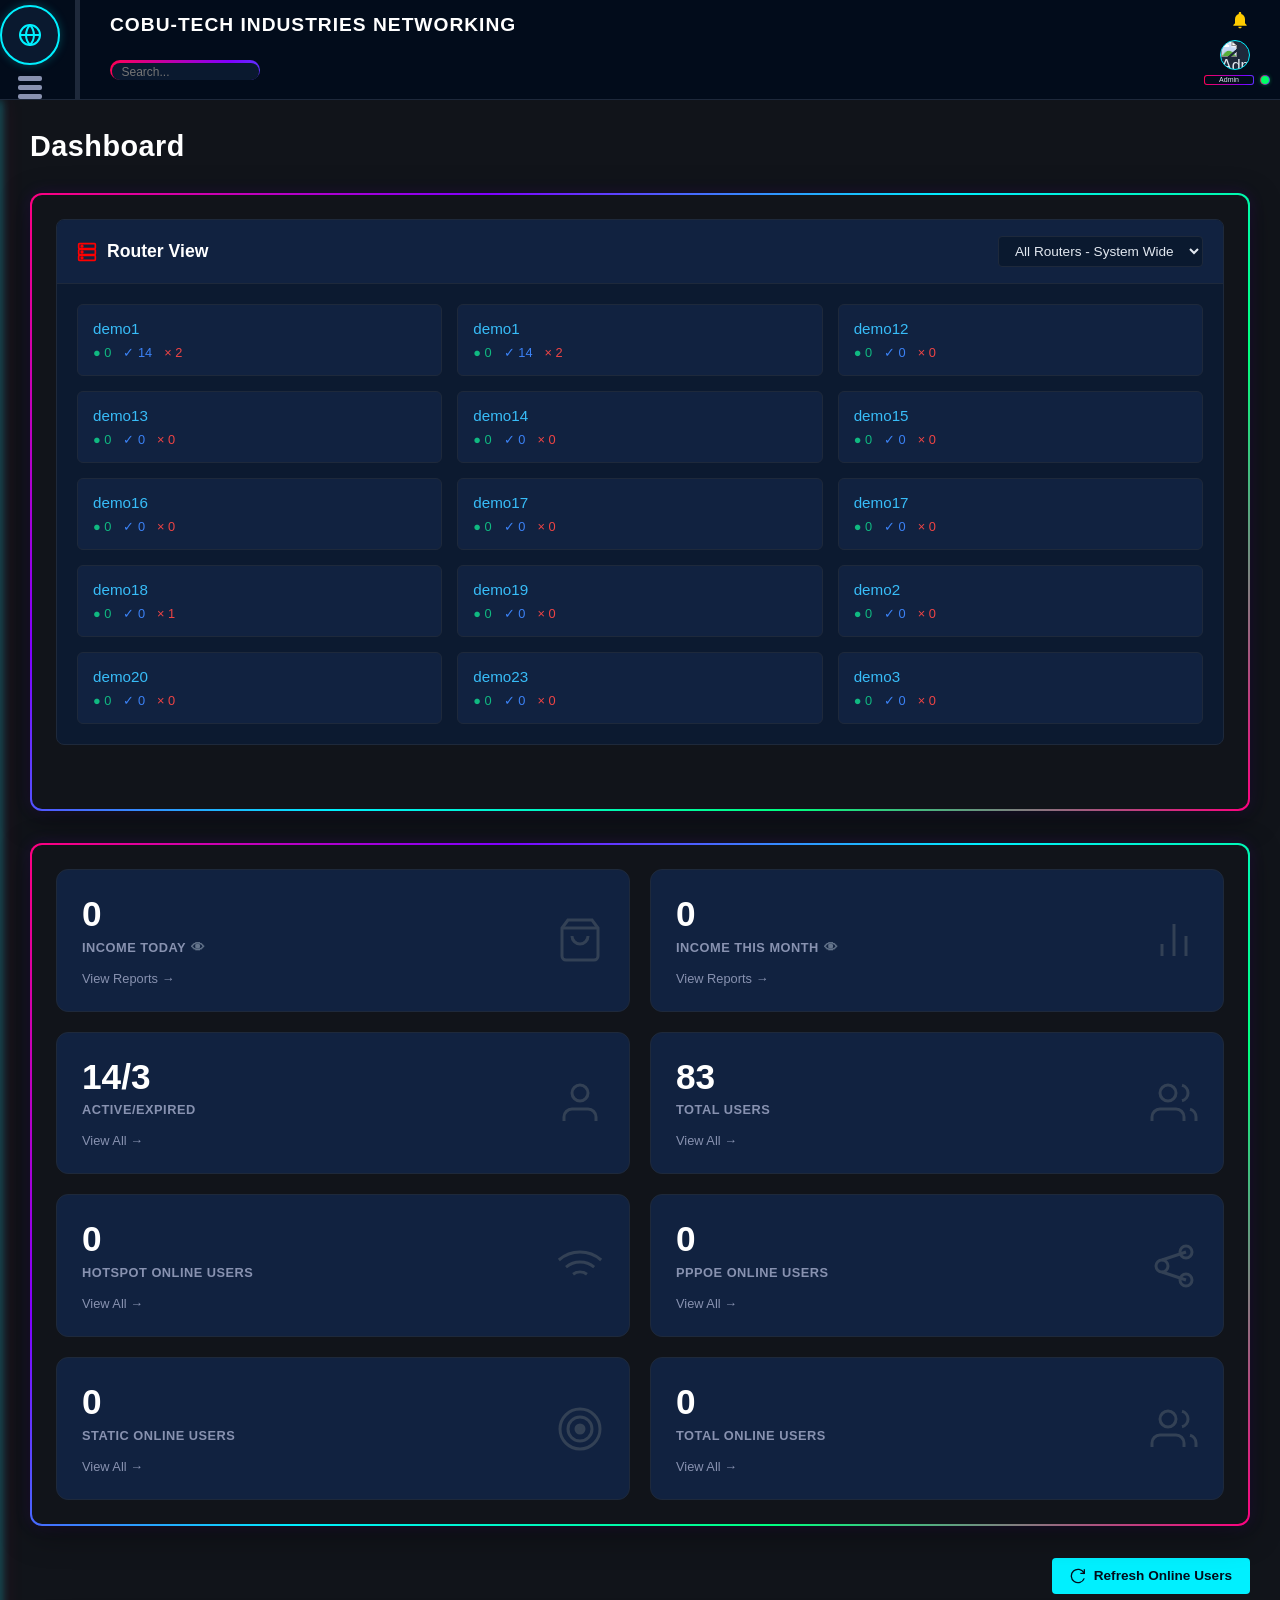
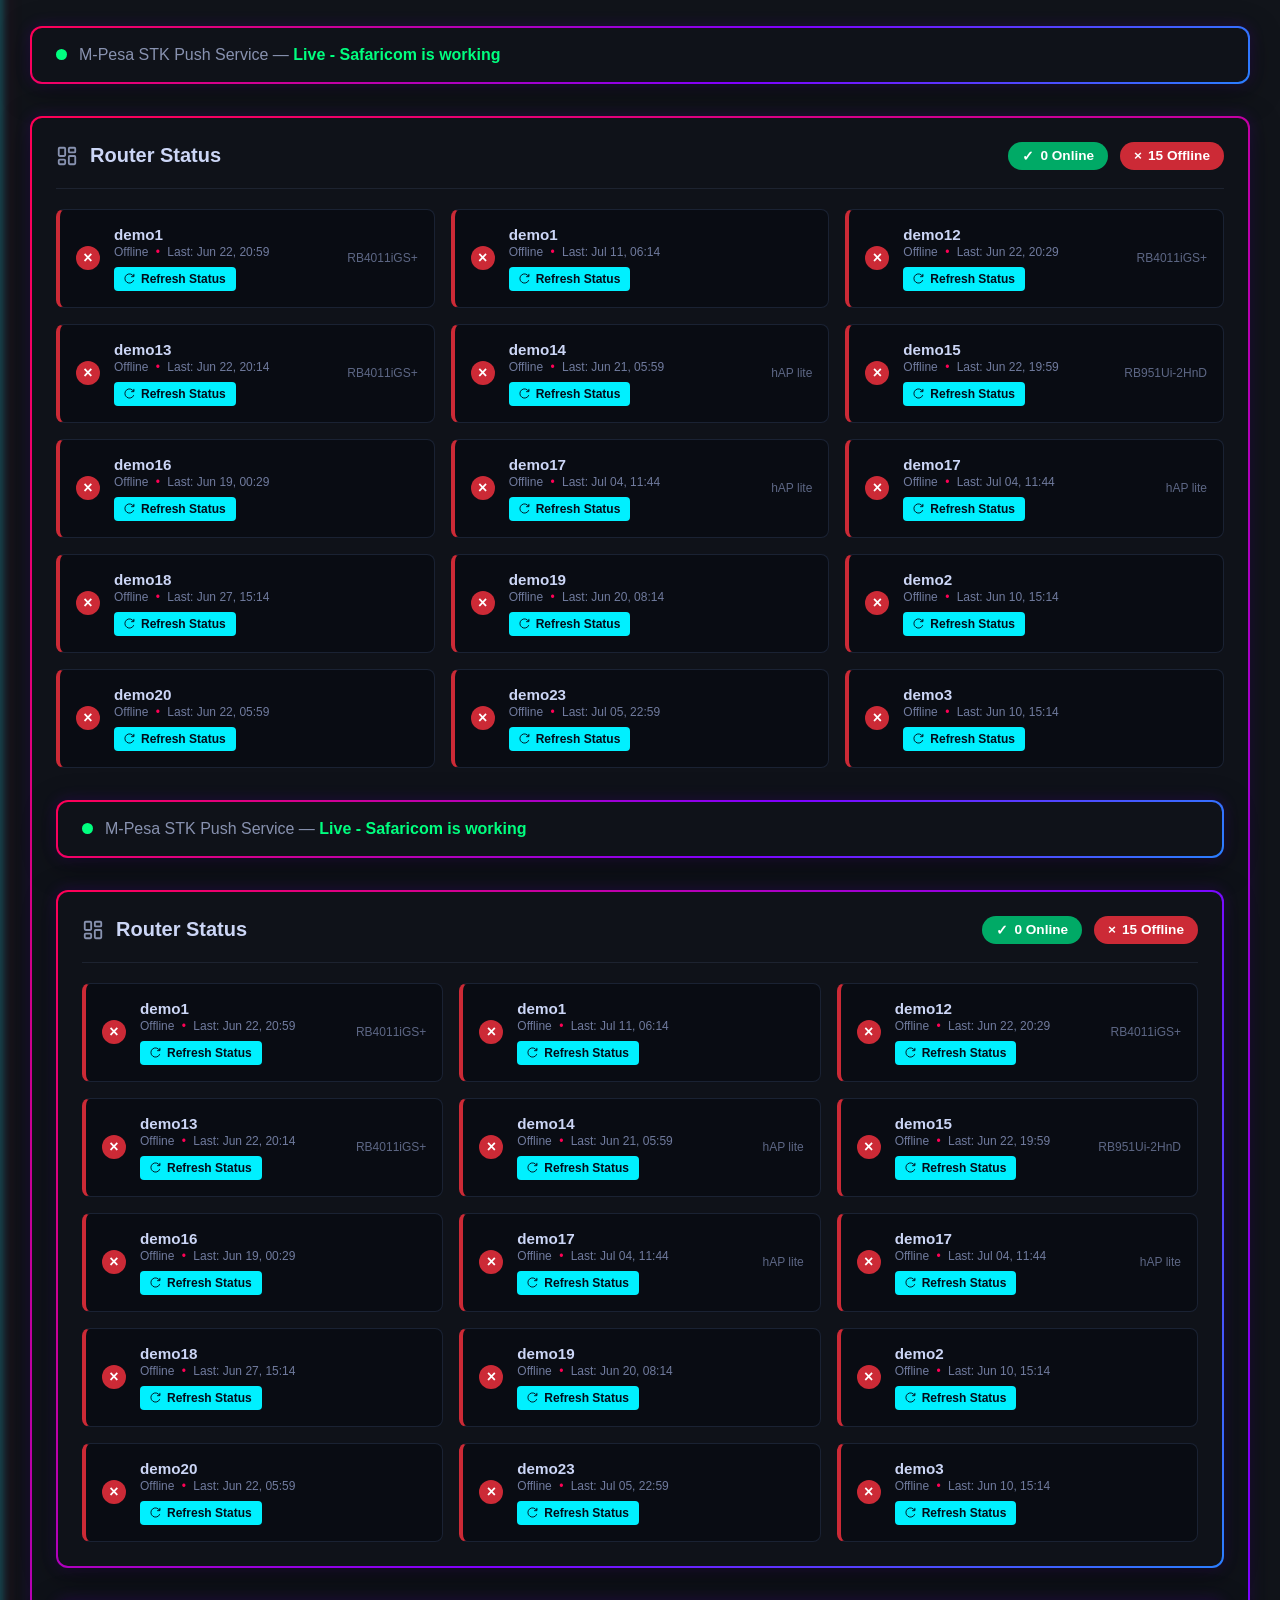
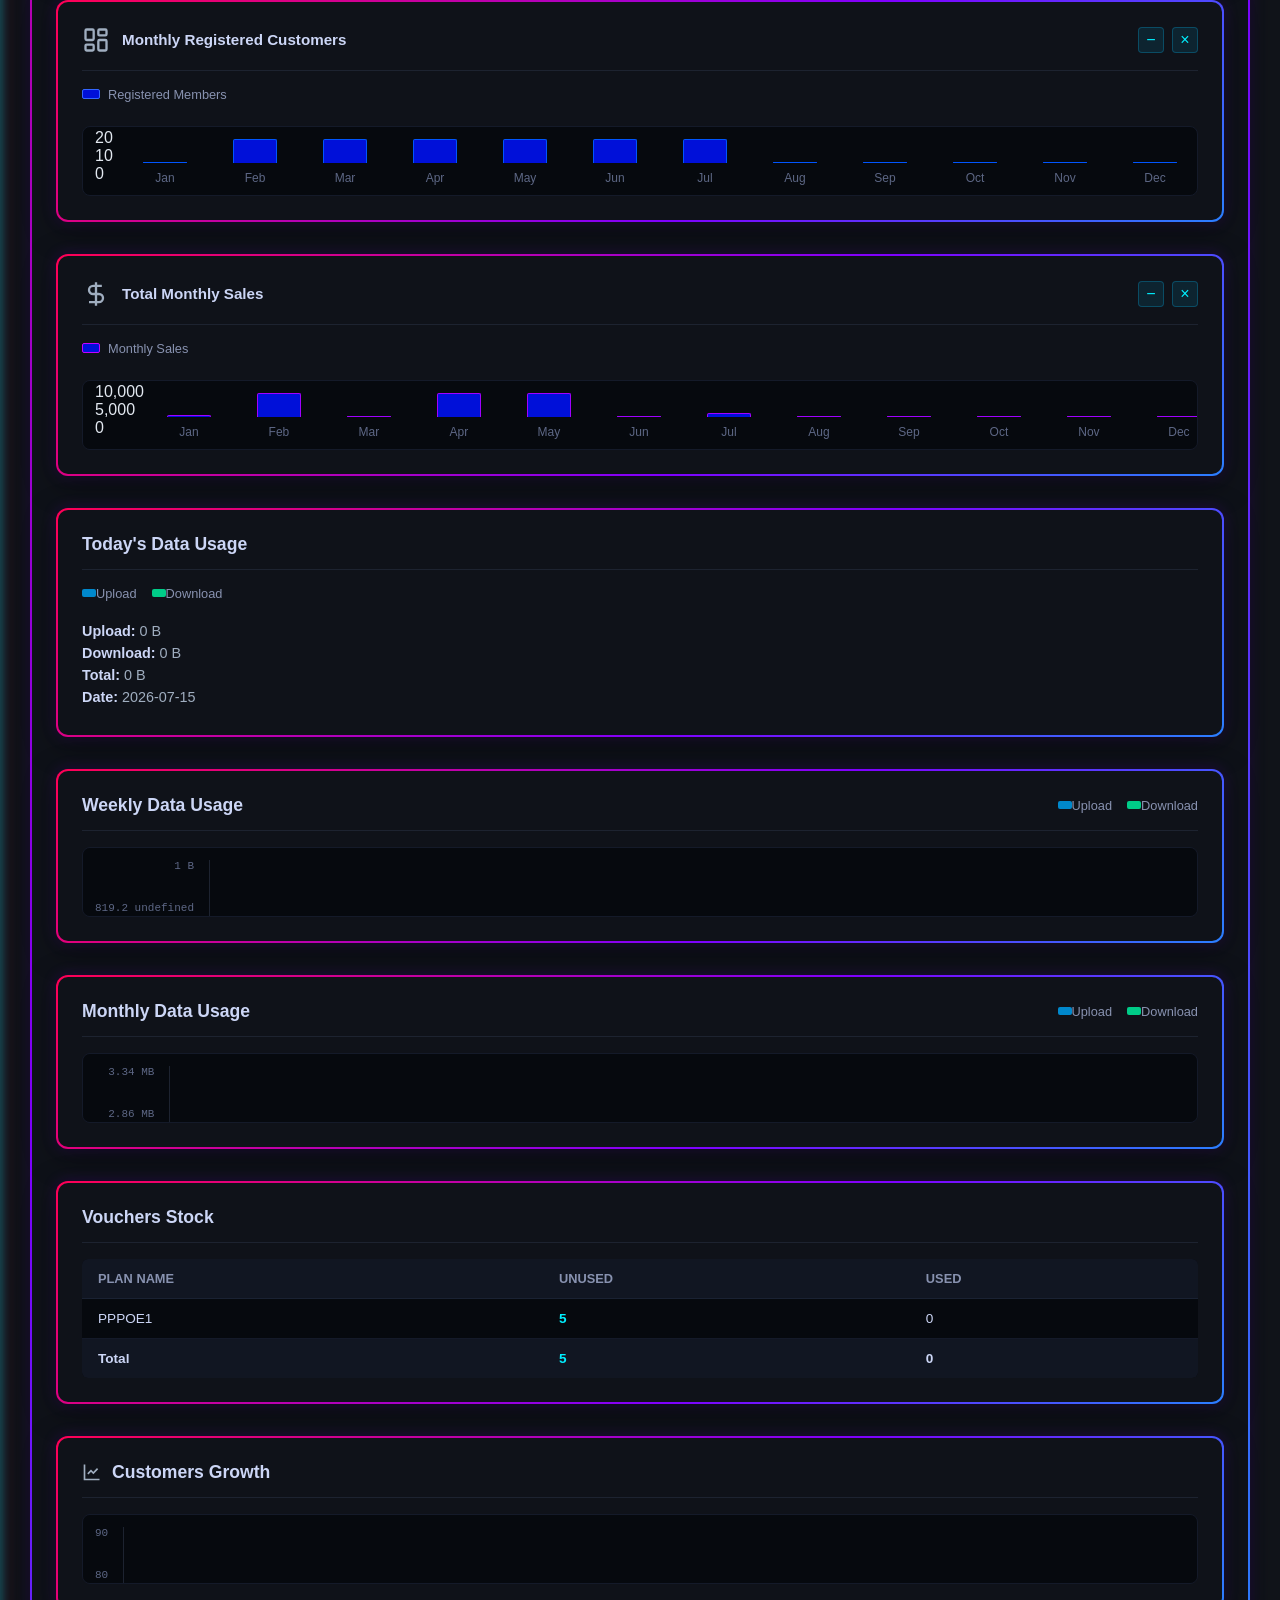
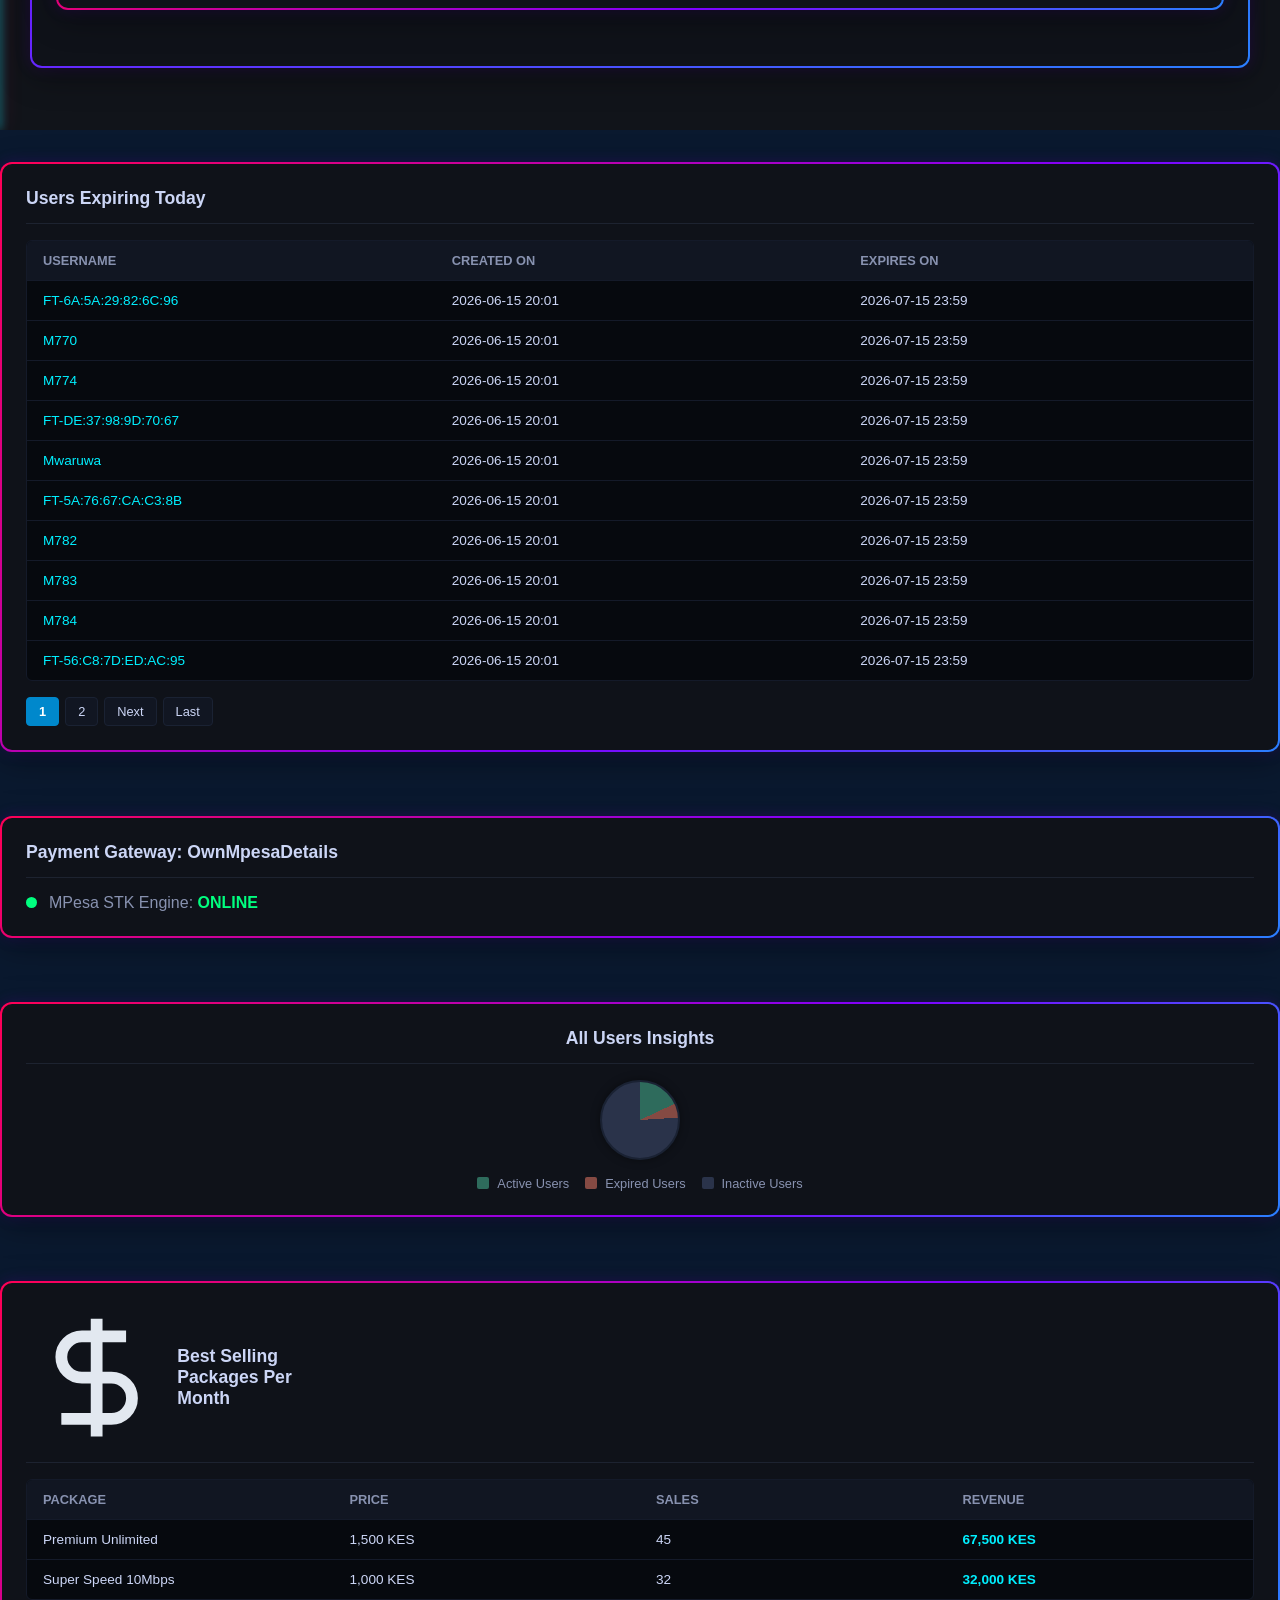
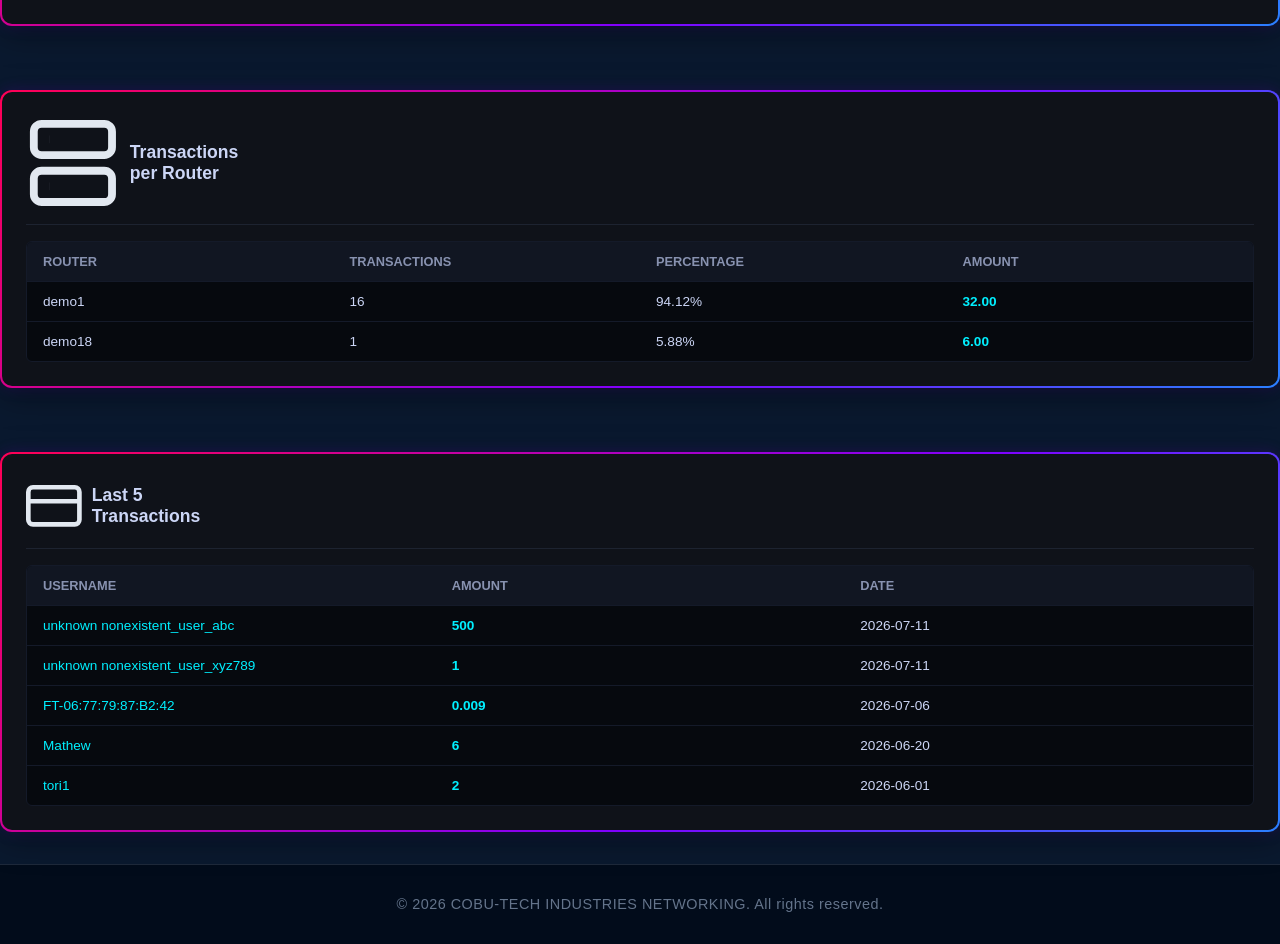
==== commit c5857772: "Update administration.html" ====
--- a/administration.html
+++ b/administration.html
@@ -973,6 +973,285 @@
 
                         </div>
                     </div>
+<!-- ================= NEW SECTIONS START ================= -->
+
+                <!-- 1. M-PESA STK PUSH SERVICE (Live Status Bar) -->
+                <div class="live-rainbow-enclosure mpesa-status-bar">
+                    <div class="mpesa-status-content">
+                        <span class="stk-live-dot"></span>
+                        <span class="mpesa-text">M-Pesa STK Push Service — <span class="highlight-green">Live - Safaricom is working</span></span>
+                    </div>
+                </div>
+
+                <!-- 2. ROUTER STATUS SECTION -->
+                <div class="live-rainbow-enclosure">
+                    <div class="router-status-container">
+                        <!-- Header Area -->
+                        <div class="router-status-header">
+                            <div class="header-title">
+                                <svg class="header-icon" viewBox="0 0 24 24" fill="none" stroke="currentColor" stroke-width="2">
+                                    <rect x="3" y="3" width="7" height="9" rx="1"></rect>
+                                    <rect x="14" y="3" width="7" height="5" rx="1"></rect>
+                                    <rect x="14" y="12" width="7" height="9" rx="1"></rect>
+                                    <rect x="3" y="16" width="7" height="5" rx="1"></rect>
+                                </svg>
+                                <h2>Router Status</h2>
+                            </div>
+                            <div class="header-badges">
+                                <span class="badge badge-green">
+                                    <span class="badge-icon">✓</span> 0 Online
+                                </span>
+                                <span class="badge badge-red">
+                                    <span class="badge-icon">×</span> 15 Offline
+                                </span>
+                            </div>
+                        </div>
+
+                        <!-- 2-Column / 3-Column Router Status Grid -->
+                        <div class="router-status-grid">
+                            
+                            <!-- Card 1 -->
+                            <div class="router-status-card">
+                                <div class="card-left">
+                                    <div class="status-circle-offline">×</div>
+                                </div>
+                                <div class="card-center">
+                                    <div class="router-title">demo1</div>
+                                    <div class="router-sub-status">Offline <span class="dot-separator">•</span> Last: Jun 22, 20:59</div>
+                                    <button class="card-refresh-btn">
+                                        <svg viewBox="0 0 24 24" fill="none" stroke="currentColor" stroke-width="2"><path d="M21.5 2v6h-6M21.34 15.57a10 10 0 1 1-.57-8.38l.73-2.19"></path></svg>
+                                        Refresh Status
+                                    </button>
+                                </div>
+                                <div class="card-right">RB4011iGS+</div>
+                            </div>
+
+                            <!-- Card 2 -->
+                            <div class="router-status-card">
+                                <div class="card-left">
+                                    <div class="status-circle-offline">×</div>
+                                </div>
+                                <div class="card-center">
+                                    <div class="router-title">demo1</div>
+                                    <div class="router-sub-status">Offline <span class="dot-separator">•</span> Last: Jul 11, 06:14</div>
+                                    <button class="card-refresh-btn">
+                                        <svg viewBox="0 0 24 24" fill="none" stroke="currentColor" stroke-width="2"><path d="M21.5 2v6h-6M21.34 15.57a10 10 0 1 1-.57-8.38l.73-2.19"></path></svg>
+                                        Refresh Status
+                                    </button>
+                                </div>
+                                <div class="card-right"></div>
+                            </div>
+
+                            <!-- Card 3 -->
+                            <div class="router-status-card">
+                                <div class="card-left">
+                                    <div class="status-circle-offline">×</div>
+                                </div>
+                                <div class="card-center">
+                                    <div class="router-title">demo12</div>
+                                    <div class="router-sub-status">Offline <span class="dot-separator">•</span> Last: Jun 22, 20:29</div>
+                                    <button class="card-refresh-btn">
+                                        <svg viewBox="0 0 24 24" fill="none" stroke="currentColor" stroke-width="2"><path d="M21.5 2v6h-6M21.34 15.57a10 10 0 1 1-.57-8.38l.73-2.19"></path></svg>
+                                        Refresh Status
+                                    </button>
+                                </div>
+                                <div class="card-right">RB4011iGS+</div>
+                            </div>
+
+                            <!-- Card 4 -->
+                            <div class="router-status-card">
+                                <div class="card-left">
+                                    <div class="status-circle-offline">×</div>
+                                </div>
+                                <div class="card-center">
+                                    <div class="router-title">demo13</div>
+                                    <div class="router-sub-status">Offline <span class="dot-separator">•</span> Last: Jun 22, 20:14</div>
+                                    <button class="card-refresh-btn">
+                                        <svg viewBox="0 0 24 24" fill="none" stroke="currentColor" stroke-width="2"><path d="M21.5 2v6h-6M21.34 15.57a10 10 0 1 1-.57-8.38l.73-2.19"></path></svg>
+                                        Refresh Status
+                                    </button>
+                                </div>
+                                <div class="card-right">RB4011iGS+</div>
+                            </div>
+
+                            <!-- Card 5 -->
+                            <div class="router-status-card">
+                                <div class="card-left">
+                                    <div class="status-circle-offline">×</div>
+                                </div>
+                                <div class="card-center">
+                                    <div class="router-title">demo14</div>
+                                    <div class="router-sub-status">Offline <span class="dot-separator">•</span> Last: Jun 21, 05:59</div>
+                                    <button class="card-refresh-btn">
+                                        <svg viewBox="0 0 24 24" fill="none" stroke="currentColor" stroke-width="2"><path d="M21.5 2v6h-6M21.34 15.57a10 10 0 1 1-.57-8.38l.73-2.19"></path></svg>
+                                        Refresh Status
+                                    </button>
+                                </div>
+                                <div class="card-right">hAP lite</div>
+                            </div>
+
+                            <!-- Card 6 -->
+                            <div class="router-status-card">
+                                <div class="card-left">
+                                    <div class="status-circle-offline">×</div>
+                                </div>
+                                <div class="card-center">
+                                    <div class="router-title">demo15</div>
+                                    <div class="router-sub-status">Offline <span class="dot-separator">•</span> Last: Jun 22, 19:59</div>
+                                    <button class="card-refresh-btn">
+                                        <svg viewBox="0 0 24 24" fill="none" stroke="currentColor" stroke-width="2"><path d="M21.5 2v6h-6M21.34 15.57a10 10 0 1 1-.57-8.38l.73-2.19"></path></svg>
+                                        Refresh Status
+                                    </button>
+                                </div>
+                                <div class="card-right">RB951Ui-2HnD</div>
+                            </div>
+
+                            <!-- Card 7 -->
+                            <div class="router-status-card">
+                                <div class="card-left">
+                                    <div class="status-circle-offline">×</div>
+                                </div>
+                                <div class="card-center">
+                                    <div class="router-title">demo16</div>
+                                    <div class="router-sub-status">Offline <span class="dot-separator">•</span> Last: Jun 19, 00:29</div>
+                                    <button class="card-refresh-btn">
+                                        <svg viewBox="0 0 24 24" fill="none" stroke="currentColor" stroke-width="2"><path d="M21.5 2v6h-6M21.34 15.57a10 10 0 1 1-.57-8.38l.73-2.19"></path></svg>
+                                        Refresh Status
+                                    </button>
+                                </div>
+                                <div class="card-right"></div>
+                            </div>
+
+                            <!-- Card 8 -->
+                            <div class="router-status-card">
+                                <div class="card-left">
+                                    <div class="status-circle-offline">×</div>
+                                </div>
+                                <div class="card-center">
+                                    <div class="router-title">demo17</div>
+                                    <div class="router-sub-status">Offline <span class="dot-separator">•</span> Last: Jul 04, 11:44</div>
+                                    <button class="card-refresh-btn">
+                                        <svg viewBox="0 0 24 24" fill="none" stroke="currentColor" stroke-width="2"><path d="M21.5 2v6h-6M21.34 15.57a10 10 0 1 1-.57-8.38l.73-2.19"></path></svg>
+                                        Refresh Status
+                                    </button>
+                                </div>
+                                <div class="card-right">hAP lite</div>
+                            </div>
+
+                            <!-- Card 9 -->
+                            <div class="router-status-card">
+                                <div class="card-left">
+                                    <div class="status-circle-offline">×</div>
+                                </div>
+                                <div class="card-center">
+                                    <div class="router-title">demo17</div>
+                                    <div class="router-sub-status">Offline <span class="dot-separator">•</span> Last: Jul 04, 11:44</div>
+                                    <button class="card-refresh-btn">
+                                        <svg viewBox="0 0 24 24" fill="none" stroke="currentColor" stroke-width="2"><path d="M21.5 2v6h-6M21.34 15.57a10 10 0 1 1-.57-8.38l.73-2.19"></path></svg>
+                                        Refresh Status
+                                    </button>
+                                </div>
+                                <div class="card-right">hAP lite</div>
+                            </div>
+
+                            <!-- Card 10 -->
+                            <div class="router-status-card">
+                                <div class="card-left">
+                                    <div class="status-circle-offline">×</div>
+                                </div>
+                                <div class="card-center">
+                                    <div class="router-title">demo18</div>
+                                    <div class="router-sub-status">Offline <span class="dot-separator">•</span> Last: Jun 27, 15:14</div>
+                                    <button class="card-refresh-btn">
+                                        <svg viewBox="0 0 24 24" fill="none" stroke="currentColor" stroke-width="2"><path d="M21.5 2v6h-6M21.34 15.57a10 10 0 1 1-.57-8.38l.73-2.19"></path></svg>
+                                        Refresh Status
+                                    </button>
+                                </div>
+                                <div class="card-right"></div>
+                            </div>
+
+                            <!-- Card 11 -->
+                            <div class="router-status-card">
+                                <div class="card-left">
+                                    <div class="status-circle-offline">×</div>
+                                </div>
+                                <div class="card-center">
+                                    <div class="router-title">demo19</div>
+                                    <div class="router-sub-status">Offline <span class="dot-separator">•</span> Last: Jun 20, 08:14</div>
+                                    <button class="card-refresh-btn">
+                                        <svg viewBox="0 0 24 24" fill="none" stroke="currentColor" stroke-width="2"><path d="M21.5 2v6h-6M21.34 15.57a10 10 0 1 1-.57-8.38l.73-2.19"></path></svg>
+                                        Refresh Status
+                                    </button>
+                                </div>
+                                <div class="card-right"></div>
+                            </div>
+
+                            <!-- Card 12 -->
+                            <div class="router-status-card">
+                                <div class="card-left">
+                                    <div class="status-circle-offline">×</div>
+                                </div>
+                                <div class="card-center">
+                                    <div class="router-title">demo2</div>
+                                    <div class="router-sub-status">Offline <span class="dot-separator">•</span> Last: Jun 10, 15:14</div>
+                                    <button class="card-refresh-btn">
+                                        <svg viewBox="0 0 24 24" fill="none" stroke="currentColor" stroke-width="2"><path d="M21.5 2v6h-6M21.34 15.57a10 10 0 1 1-.57-8.38l.73-2.19"></path></svg>
+                                        Refresh Status
+                                    </button>
+                                </div>
+                                <div class="card-right"></div>
+                            </div>
+
+                            <!-- Card 13 -->
+                            <div class="router-status-card">
+                                <div class="card-left">
+                                    <div class="status-circle-offline">×</div>
+                                </div>
+                                <div class="card-center">
+                                    <div class="router-title">demo20</div>
+                                    <div class="router-sub-status">Offline <span class="dot-separator">•</span> Last: Jun 22, 05:59</div>
+                                    <button class="card-refresh-btn">
+                                        <svg viewBox="0 0 24 24" fill="none" stroke="currentColor" stroke-width="2"><path d="M21.5 2v6h-6M21.34 15.57a10 10 0 1 1-.57-8.38l.73-2.19"></path></svg>
+                                        Refresh Status
+                                    </button>
+                                </div>
+                                <div class="card-right"></div>
+                            </div>
+
+                            <!-- Card 14 -->
+                            <div class="router-status-card">
+                                <div class="card-left">
+                                    <div class="status-circle-offline">×</div>
+                                </div>
+                                <div class="card-center">
+                                    <div class="router-title">demo23</div>
+                                    <div class="router-sub-status">Offline <span class="dot-separator">•</span> Last: Jul 05, 22:59</div>
+                                    <button class="card-refresh-btn">
+                                        <svg viewBox="0 0 24 24" fill="none" stroke="currentColor" stroke-width="2"><path d="M21.5 2v6h-6M21.34 15.57a10 10 0 1 1-.57-8.38l.73-2.19"></path></svg>
+                                        Refresh Status
+                                    </button>
+                                </div>
+                                <div class="card-right"></div>
+                            </div>
+
+                            <!-- Card 15 -->
+                            <div class="router-status-card">
+                                <div class="card-left">
+                                    <div class="status-circle-offline">×</div>
+                                </div>
+                                <div class="card-center">
+                                    <div class="router-title">demo3</div>
+                                    <div class="router-sub-status">Offline <span class="dot-separator">•</span> Last: Jun 10, 15:14</div>
+                                    <button class="card-refresh-btn">
+                                        <svg viewBox="0 0 24 24" fill="none" stroke="currentColor" stroke-width="2"><path d="M21.5 2v6h-6M21.34 15.57a10 10 0 1 1-.57-8.38l.73-2.19"></path></svg>
+                                        Refresh Status
+                                    </button>
+                                </div>
+                                <div class="card-right"></div>
+                            </div>
+
+                        </div>
+                    </div>
                 </div>
 
                 <!-- 3. MONTHLY REGISTERED CUSTOMERS SECTION -->
@@ -997,27 +1276,53 @@
                             <div class="chart-legend">
                                 <span class="legend-color-box members-box"></span> Registered Members
                             </div>
+                            <!-- Precise grid lines with exact vertical pixel divisions -->
                             <div class="vector-chart-container">
-                                <div class="y-axis">
-                                    <span>50</span><span>45</span><span>40</span><span>35</span><span>30</span><span>25</span><span>20</span><span>15</span><span>10</span><span>5</span><span>0</span>
-                                </div>
-                                <div class="chart-graph-wrapper">
-                                    <div class="grid-lines">
-                                        <div class="line"></div><div class="line"></div><div class="line"></div><div class="line"></div><div class="line"></div><div class="line"></div><div class="line"></div><div class="line"></div><div class="line"></div><div class="line"></div><div class="line"></div>
+                                <!-- Y-Axis positioned via absolute 30px tick spacings -->
+                                <div class="y-axis-ticks y-axis-customers">
+                                    <span>50</span>
+                                    <span>40</span>
+                                    <span>30</span>
+                                    <span>20</span>
+                                    <span>10</span>
+                                    <span>0</span>
+                                </div>
+                                <!-- Chart wrapper height is strictly locked at 150px -->
+                                <div class="chart-graph-wrapper chart-1-grid">
+                                    <!-- Rendered absolute grids showing limits and month column markers -->
+                                    <div class="grid-lines-container">
+                                        <div class="grid-h-line" style="bottom: 30px;"></div>
+                                        <div class="grid-h-line" style="bottom: 60px;"></div>
+                                        <div class="grid-h-line" style="bottom: 90px;"></div>
+                                        <div class="grid-h-line" style="bottom: 120px;"></div>
+                                        <div class="grid-h-line" style="bottom: 150px;"></div>
+                                        
+                                        <div class="grid-v-line" style="left: 8.333%;"></div>
+                                        <div class="grid-v-line" style="left: 16.666%;"></div>
+                                        <div class="grid-v-line" style="left: 25%;"></div>
+                                        <div class="grid-v-line" style="left: 33.333%;"></div>
+                                        <div class="grid-v-line" style="left: 41.666%;"></div>
+                                        <div class="grid-v-line" style="left: 50%;"></div>
+                                        <div class="grid-v-line" style="left: 58.333%;"></div>
+                                        <div class="grid-v-line" style="left: 66.666%;"></div>
+                                        <div class="grid-v-line" style="left: 75%;"></div>
+                                        <div class="grid-v-line" style="left: 83.333%;"></div>
+                                        <div class="grid-v-line" style="left: 91.666%;"></div>
                                     </div>
+                                    <!-- Rendered monthly value bars -->
                                     <div class="bars-container">
-                                        <div class="bar-col"><div class="bar-fill" style="height: 0%;"></div><span class="x-label">Jan</span></div>
-                                        <div class="bar-col"><div class="bar-fill" style="height: 10%;"></div><span class="x-label">Feb</span></div>
-                                        <div class="bar-col"><div class="bar-fill" style="height: 15%;"></div><span class="x-label">Mar</span></div>
-                                        <div class="bar-col"><div class="bar-fill" style="height: 22%;"></div><span class="x-label">Apr</span></div>
-                                        <div class="bar-col"><div class="bar-fill" style="height: 32%;"></div><span class="x-label">May</span></div>
-                                        <div class="bar-col"><div class="bar-fill" style="height: 90%;"></div><span class="x-label">Jun</span></div>
-                                        <div class="bar-col"><div class="bar-fill" style="height: 12%;"></div><span class="x-label">Jul</span></div>
-                                        <div class="bar-col"><div class="bar-fill" style="height: 0%;"></div><span class="x-label">Aug</span></div>
-                                        <div class="bar-col"><div class="bar-fill" style="height: 0%;"></div><span class="x-label">Sep</span></div>
-                                        <div class="bar-col"><div class="bar-fill" style="height: 0%;"></div><span class="x-label">Oct</span></div>
-                                        <div class="bar-col"><div class="bar-fill" style="height: 0%;"></div><span class="x-label">Nov</span></div>
-                                        <div class="bar-col"><div class="bar-fill" style="height: 0%;"></div><span class="x-label">Dec</span></div>
+                                        <div class="bar-col"><div class="bar-fill" style="height: 0px;"></div><span class="x-label">Jan</span></div>
+                                        <div class="bar-col"><div class="bar-fill" style="height: 30px;"></div><span class="x-label">Feb</span></div>
+                                        <div class="bar-col"><div class="bar-fill" style="height: 45px;"></div><span class="x-label">Mar</span></div>
+                                        <div class="bar-col"><div class="bar-fill" style="height: 66px;"></div><span class="x-label">Apr</span></div>
+                                        <div class="bar-col"><div class="bar-fill" style="height: 96px;"></div><span class="x-label">May</span></div>
+                                        <div class="bar-col"><div class="bar-fill" style="height: 135px;"></div><span class="x-label">Jun</span></div>
+                                        <div class="bar-col"><div class="bar-fill" style="height: 36px;"></div><span class="x-label">Jul</span></div>
+                                        <div class="bar-col"><div class="bar-fill" style="height: 0px;"></div><span class="x-label">Aug</span></div>
+                                        <div class="bar-col"><div class="bar-fill" style="height: 0px;"></div><span class="x-label">Sep</span></div>
+                                        <div class="bar-col"><div class="bar-fill" style="height: 0px;"></div><span class="x-label">Oct</span></div>
+                                        <div class="bar-col"><div class="bar-fill" style="height: 0px;"></div><span class="x-label">Nov</span></div>
+                                        <div class="bar-col"><div class="bar-fill" style="height: 0px;"></div><span class="x-label">Dec</span></div>
                                     </div>
                                 </div>
                             </div>
@@ -1044,33 +1349,63 @@
                             <div class="chart-legend">
                                 <span class="legend-color-box sales-box"></span> Monthly Sales
                             </div>
+                            <!-- Responsive Vector Chart Layout with absolute Y spacing increments -->
                             <div class="vector-chart-container">
-                                <div class="y-axis">
-                                    <span>30,000</span><span>25,000</span><span>20,000</span><span>15,000</span><span>10,000</span><span>5,000</span><span>0</span>
-                                </div>
-                                <div class="chart-graph-wrapper">
-                                    <div class="grid-lines">
-                                        <div class="line"></div><div class="line"></div><div class="line"></div><div class="line"></div><div class="line"></div><div class="line"></div><div class="line"></div>
+                                <!-- Y-Axis positioned via absolute 30px tick spacings for 5k intervals -->
+                                <div class="y-axis-ticks y-axis-sales">
+                                    <span>30,000</span>
+                                    <span>25,000</span>
+                                    <span>20,000</span>
+                                    <span>15,000</span>
+                                    <span>10,000</span>
+                                    <span>5,000</span>
+                                    <span>0</span>
+                                </div>
+                                <!-- Chart wrapper height is strictly locked at 180px -->
+                                <div class="chart-graph-wrapper chart-2-grid">
+                                    <!-- Rendered absolute grids showing limits and month column markers -->
+                                    <div class="grid-lines-container">
+                                        <div class="grid-h-line" style="bottom: 30px;"></div>
+                                        <div class="grid-h-line" style="bottom: 60px;"></div>
+                                        <div class="grid-h-line" style="bottom: 90px;"></div>
+                                        <div class="grid-h-line" style="bottom: 120px;"></div>
+                                        <div class="grid-h-line" style="bottom: 150px;"></div>
+                                        <div class="grid-h-line" style="bottom: 180px;"></div>
+                                        
+                                        <div class="grid-v-line" style="left: 8.333%;"></div>
+                                        <div class="grid-v-line" style="left: 16.666%;"></div>
+                                        <div class="grid-v-line" style="left: 25%;"></div>
+                                        <div class="grid-v-line" style="left: 33.333%;"></div>
+                                        <div class="grid-v-line" style="left: 41.666%;"></div>
+                                        <div class="grid-v-line" style="left: 50%;"></div>
+                                        <div class="grid-v-line" style="left: 58.333%;"></div>
+                                        <div class="grid-v-line" style="left: 66.666%;"></div>
+                                        <div class="grid-v-line" style="left: 75%;"></div>
+                                        <div class="grid-v-line" style="left: 83.333%;"></div>
+                                        <div class="grid-v-line" style="left: 91.666%;"></div>
                                     </div>
+                                    <!-- Rendered sales value bars -->
                                     <div class="bars-container blue-purple-bars">
-                                        <div class="bar-col"><div class="bar-fill" style="height: 1%;"></div><span class="x-label">Jan</span></div>
-                                        <div class="bar-col"><div class="bar-fill" style="height: 92%;"></div><span class="x-label">Feb</span></div>
-                                        <div class="bar-col"><div class="bar-fill" style="height: 0%;"></div><span class="x-label">Mar</span></div>
-                                        <div class="bar-col"><div class="bar-fill" style="height: 18%;"></div><span class="x-label">Apr</span></div>
-                                        <div class="bar-col"><div class="bar-fill" style="height: 48%;"></div><span class="x-label">May</span></div>
-                                        <div class="bar-col"><div class="bar-fill" style="height: 0%;"></div><span class="x-label">Jun</span></div>
-                                        <div class="bar-col"><div class="bar-fill" style="height: 2%;"></div><span class="x-label">Jul</span></div>
-                                        <div class="bar-col"><div class="bar-fill" style="height: 0%;"></div><span class="x-label">Aug</span></div>
-                                        <div class="bar-col"><div class="bar-fill" style="height: 0%;"></div><span class="x-label">Sep</span></div>
-                                        <div class="bar-col"><div class="bar-fill" style="height: 0%;"></div><span class="x-label">Oct</span></div>
-                                        <div class="bar-col"><div class="bar-fill" style="height: 0%;"></div><span class="x-label">Nov</span></div>
-                                        <div class="bar-col"><div class="bar-fill" style="height: 0%;"></div><span class="x-label">Dec</span></div>
+                                        <div class="bar-col"><div class="bar-fill" style="height: 2px;"></div><span class="x-label">Jan</span></div>
+                                        <div class="bar-col"><div class="bar-fill" style="height: 165px;"></div><span class="x-label">Feb</span></div>
+                                        <div class="bar-col"><div class="bar-fill" style="height: 0px;"></div><span class="x-label">Mar</span></div>
+                                        <div class="bar-col"><div class="bar-fill" style="height: 32px;"></div><span class="x-label">Apr</span></div>
+                                        <div class="bar-col"><div class="bar-fill" style="height: 86px;"></div><span class="x-label">May</span></div>
+                                        <div class="bar-col"><div class="bar-fill" style="height: 0px;"></div><span class="x-label">Jun</span></div>
+                                        <div class="bar-col"><div class="bar-fill" style="height: 4px;"></div><span class="x-label">Jul</span></div>
+                                        <div class="bar-col"><div class="bar-fill" style="height: 0px;"></div><span class="x-label">Aug</span></div>
+                                        <div class="bar-col"><div class="bar-fill" style="height: 0px;"></div><span class="x-label">Sep</span></div>
+                                        <div class="bar-col"><div class="bar-fill" style="height: 0px;"></div><span class="x-label">Oct</span></div>
+                                        <div class="bar-col"><div class="bar-fill" style="height: 0px;"></div><span class="x-label">Nov</span></div>
+                                        <div class="bar-col"><div class="bar-fill" style="height: 0px;"></div><span class="x-label">Dec</span></div>
                                     </div>
                                 </div>
                             </div>
                         </div>
                     </div>
                 </div>
+
+                <!-- ================= NEW SECTIONS END ================= -->
 
 
                 <!-- ================= NEW LIVE SECTIONS START ================= -->
